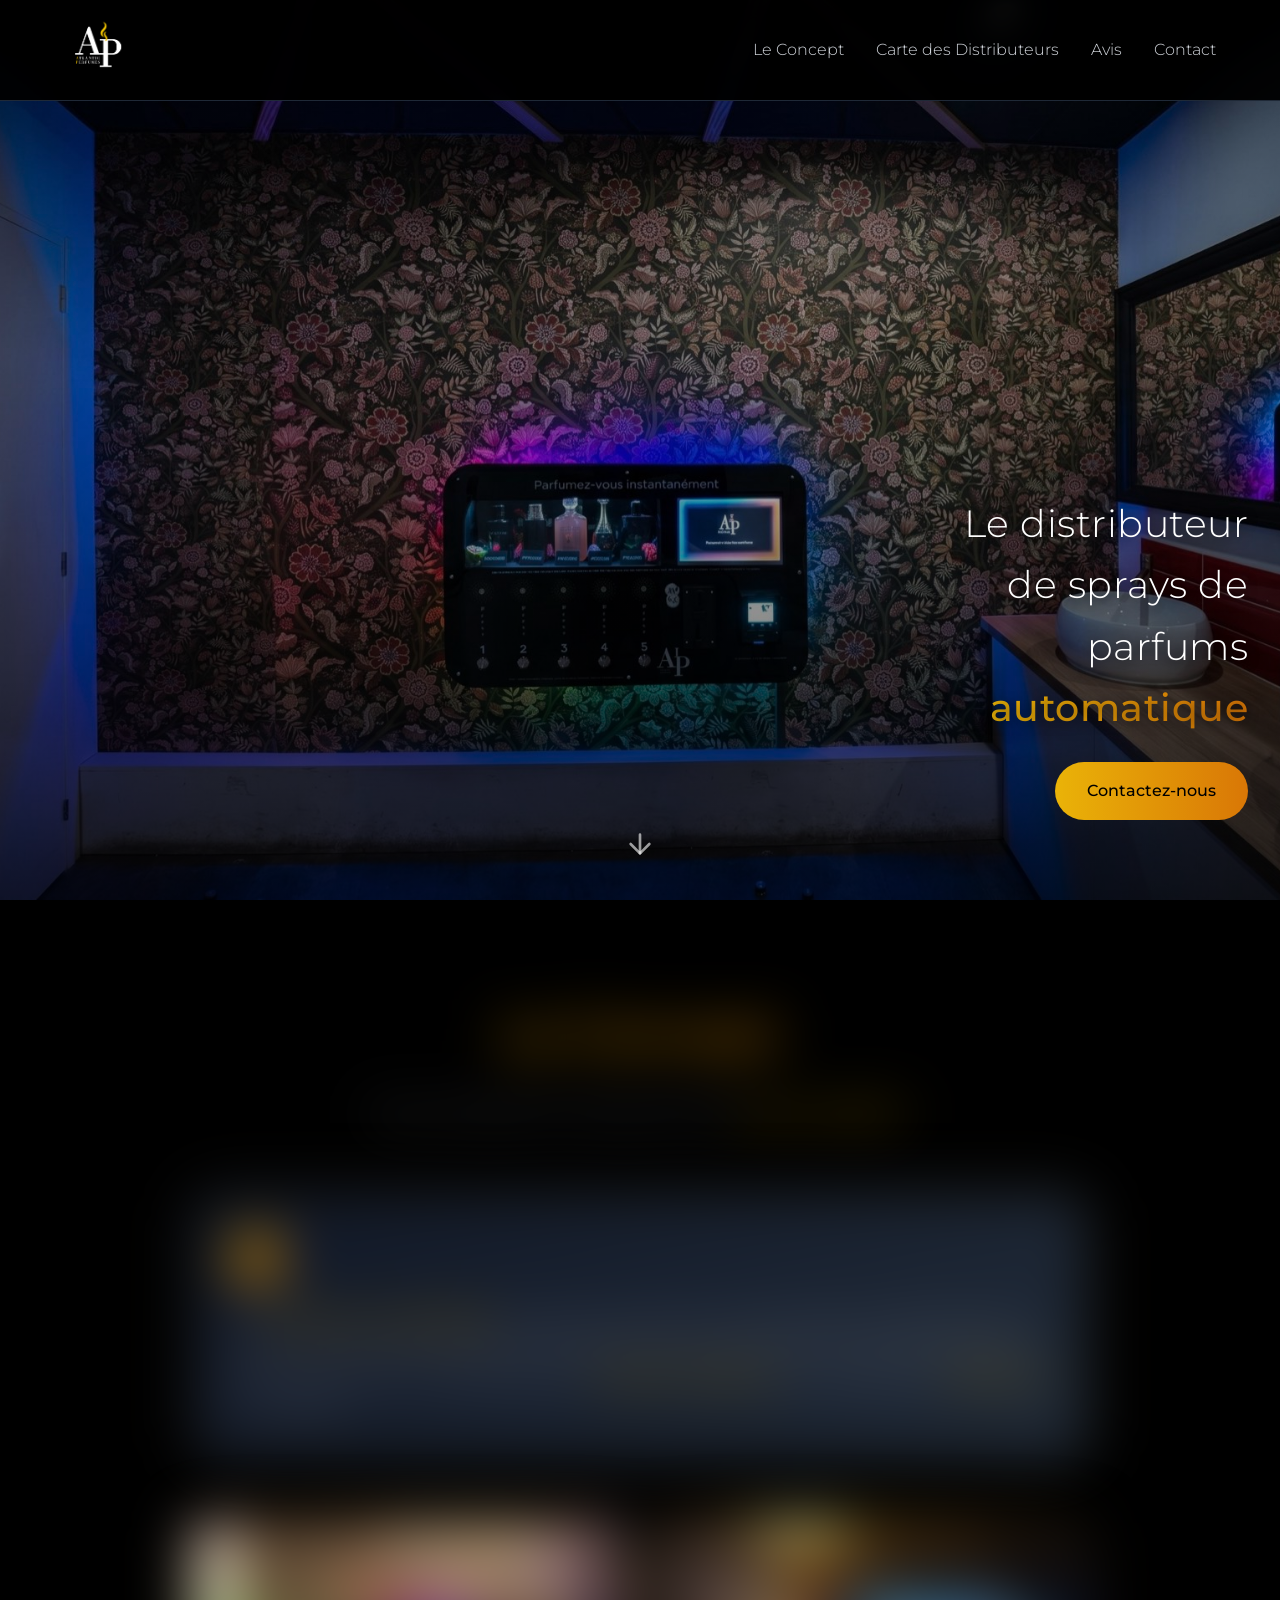
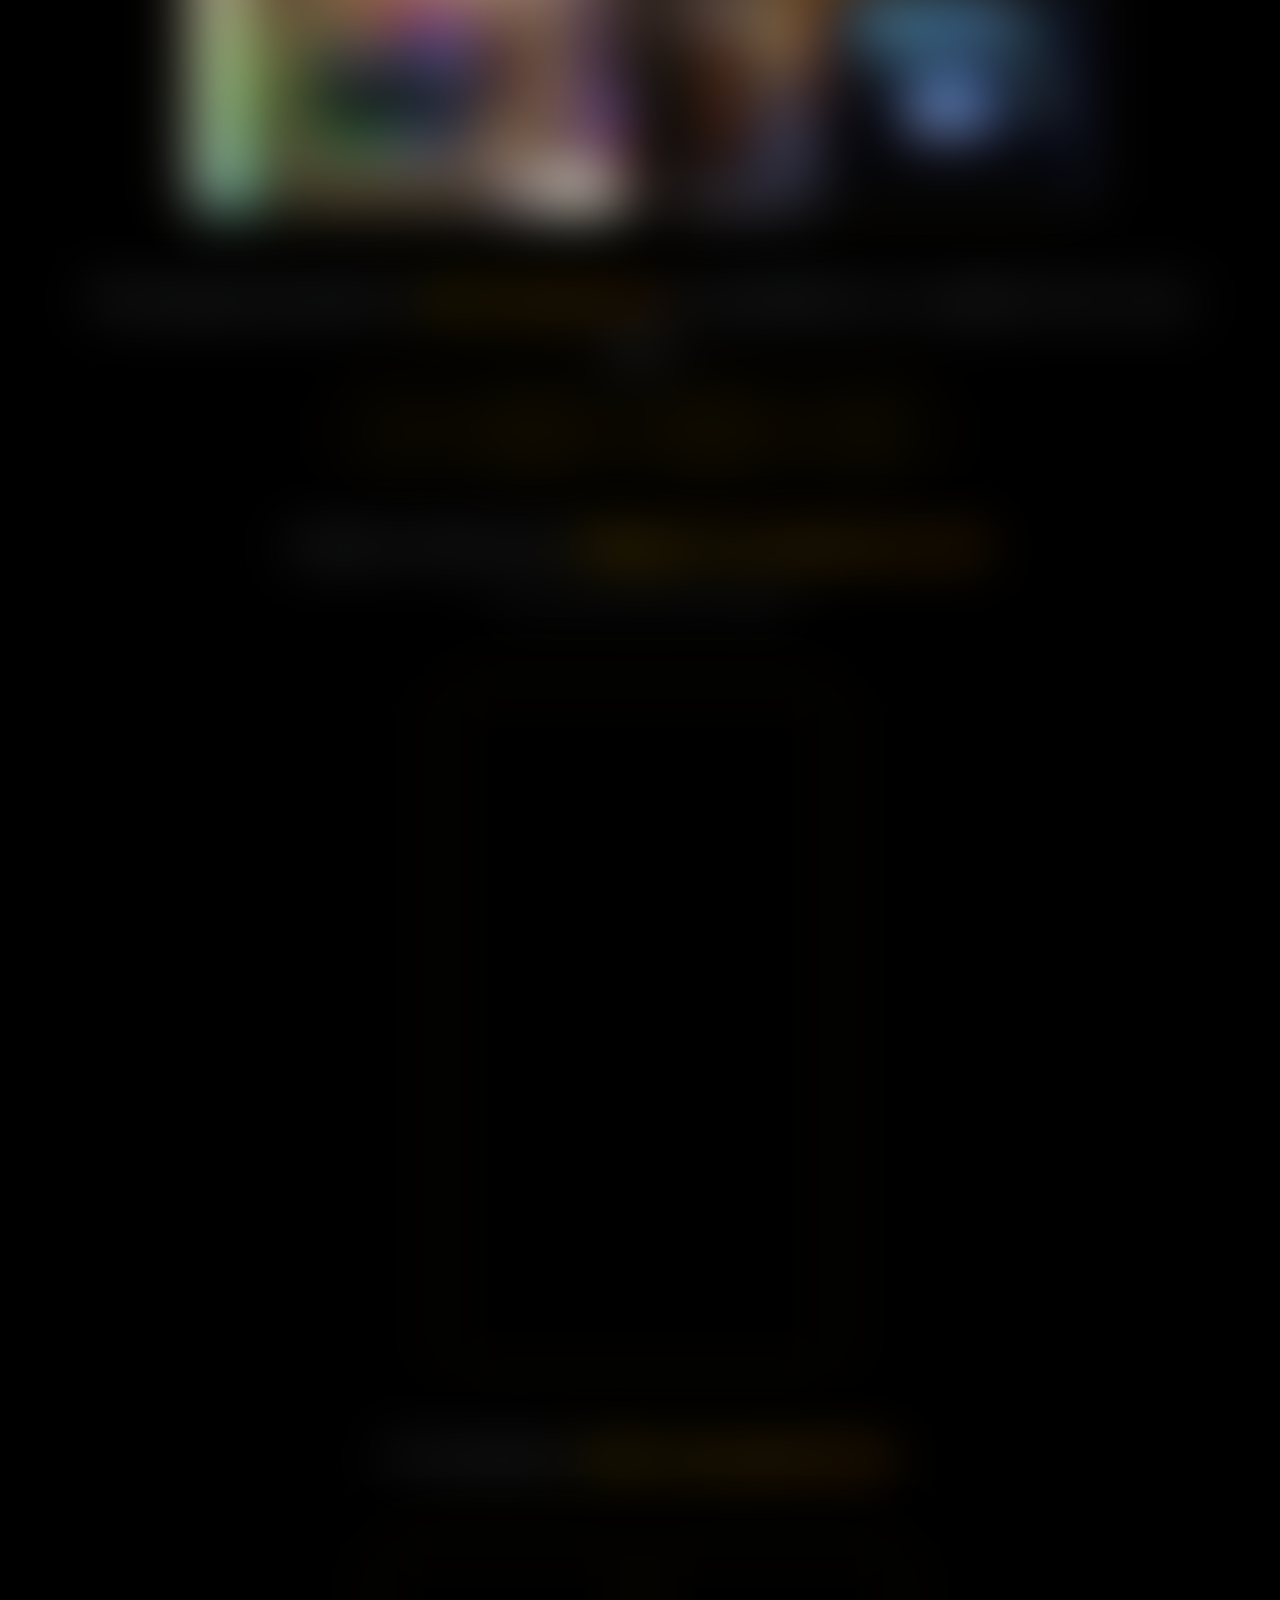
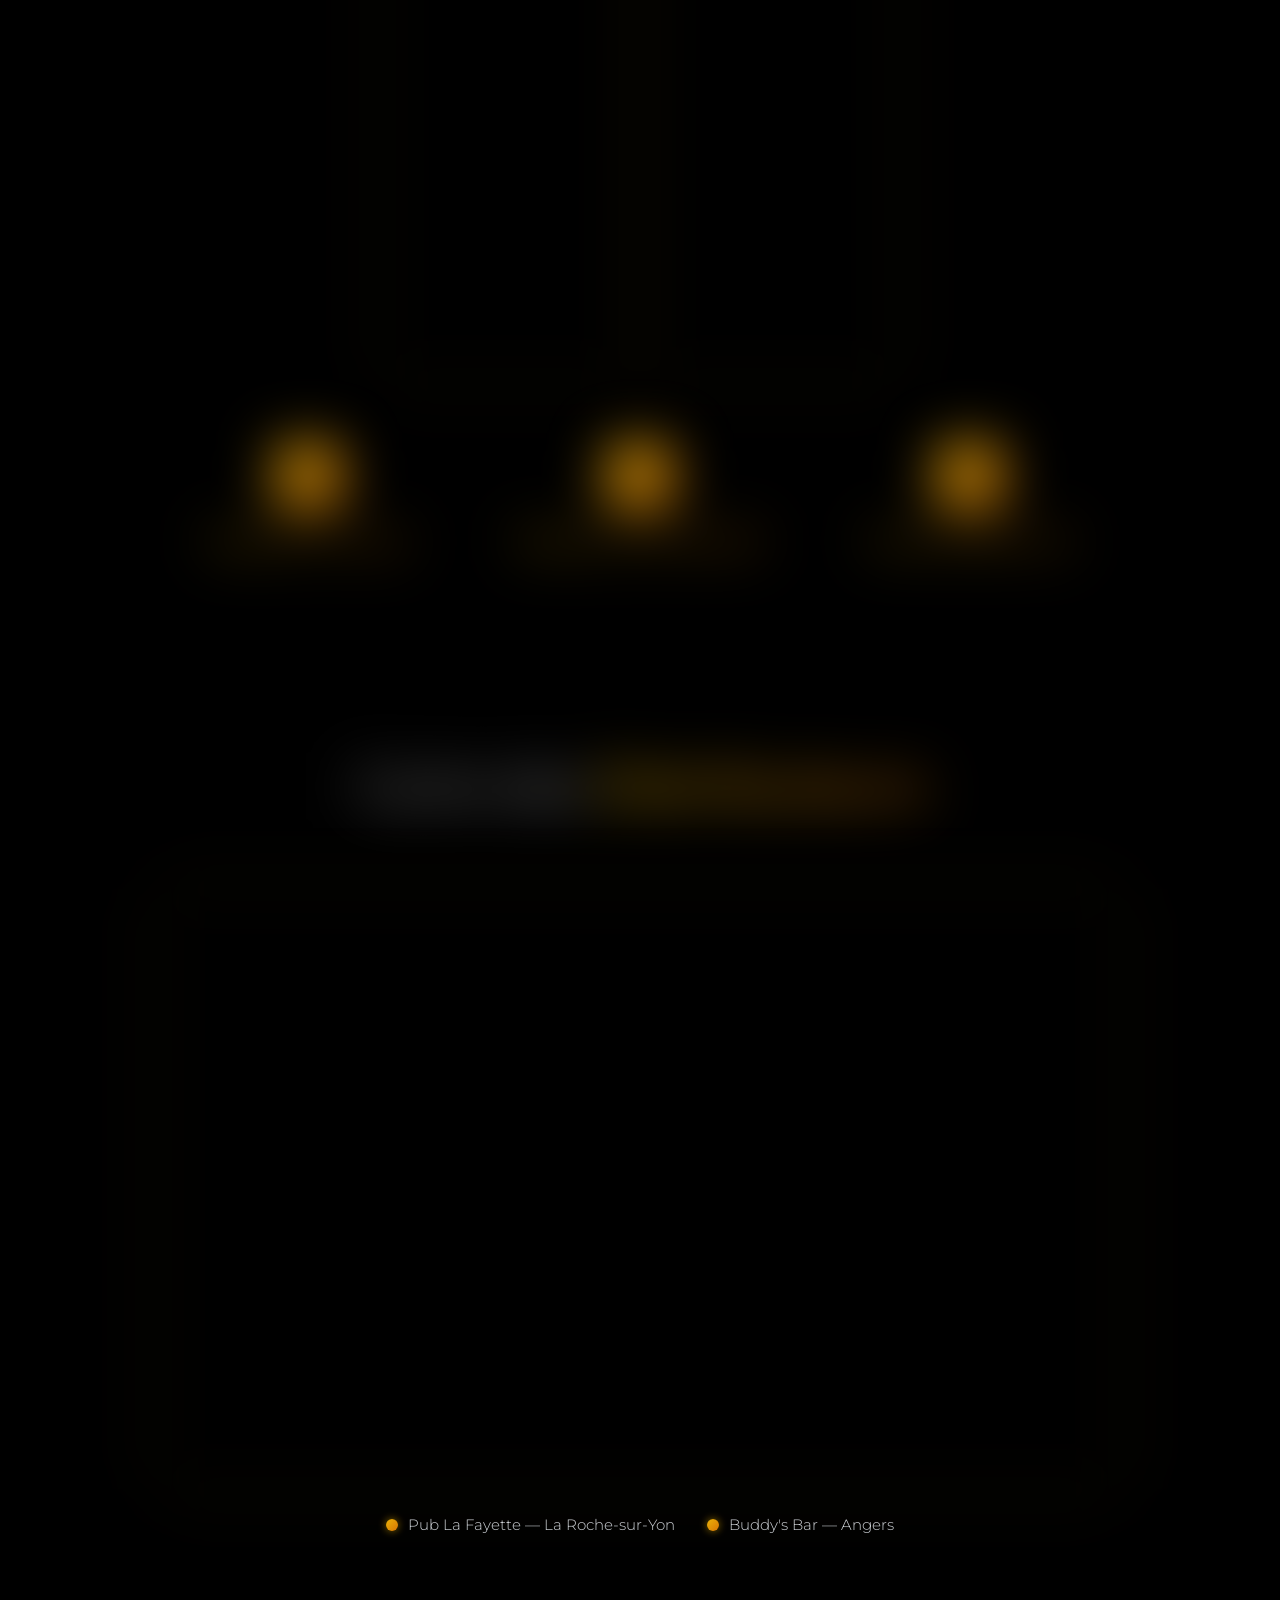
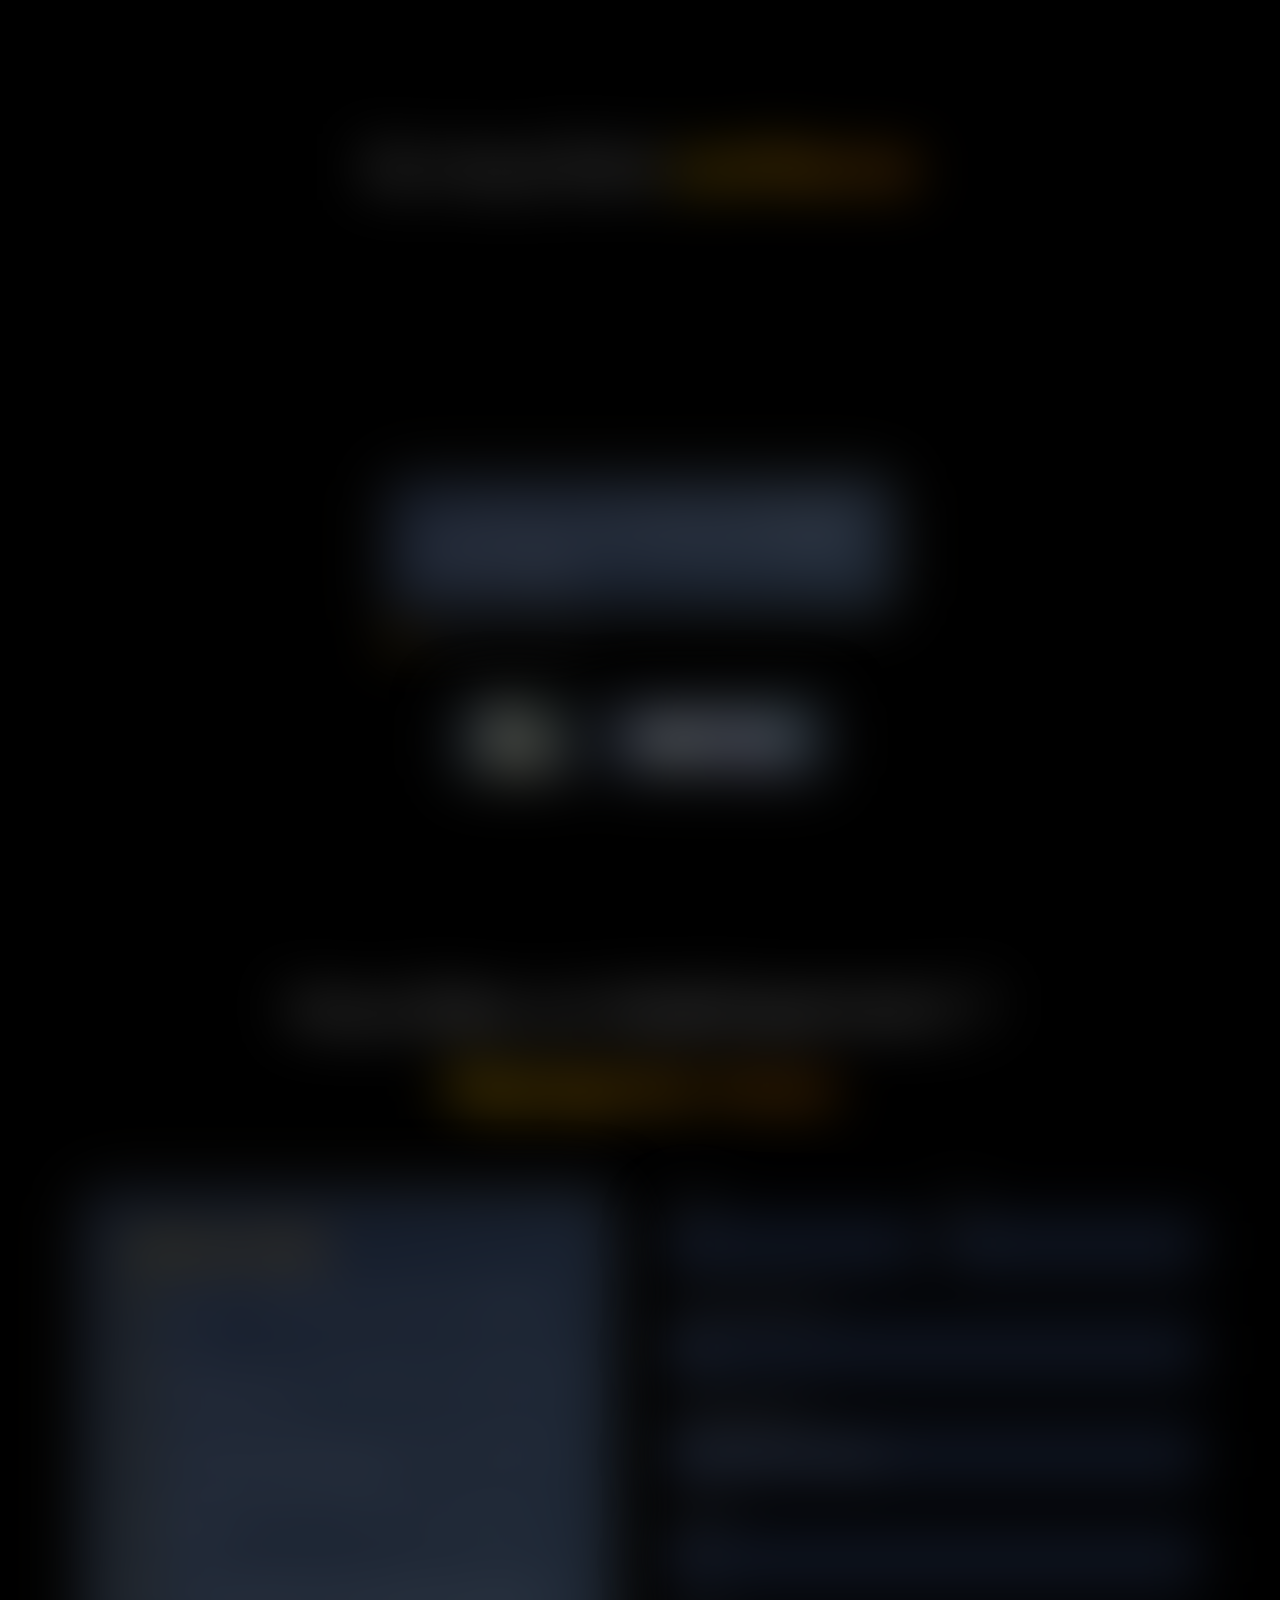
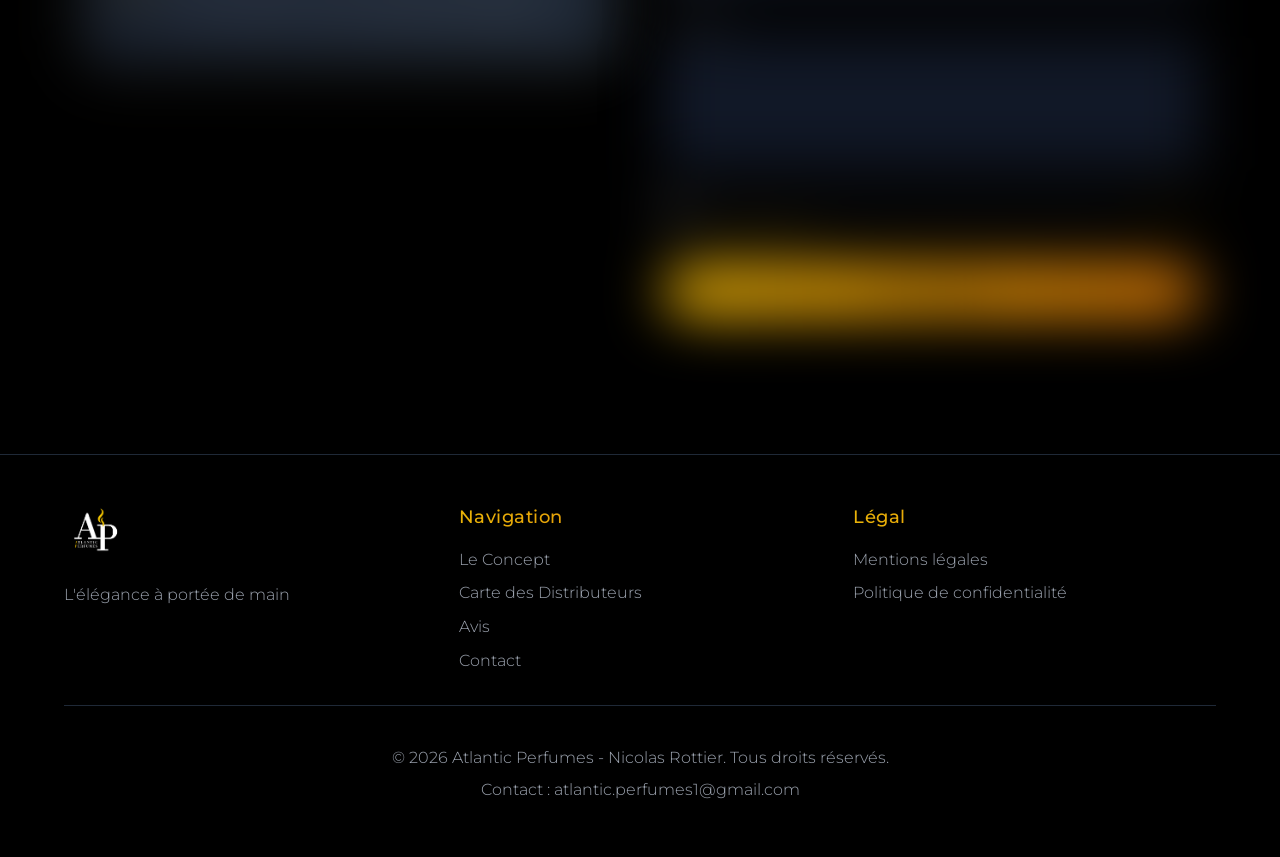
==== atlantic perfumes/index.html @ 33bc77ed "Add files via upload" ====
<!DOCTYPE html>
<html lang="fr">
<head>
    <meta charset="UTF-8">
    <meta name="viewport" content="width=device-width, initial-scale=1.0">
    <title>Atlantic Perfumes - Parfumez-vous au meilleur moment</title>
    <meta name="description" content="Des sprays de parfum haut de gamme, accessibles en un geste, là où vous allez. Distributeurs automatiques de parfums dans les bars, boîtes de nuit, salles de sport et casinos.">
    <link rel="canonical" href="https://atlantic-perfumes.com/">

    <meta property="og:type" content="website">
    <meta property="og:locale" content="fr_FR">
    <meta property="og:title" content="Atlantic Perfumes - Parfumez-vous au meilleur moment">
    <meta property="og:description" content="Des sprays de parfum haut de gamme, accessibles en un geste, là où vous allez. Distributeurs automatiques de parfums dans les bars, boîtes de nuit, salles de sport et casinos.">
    <meta property="og:image" content="https://atlantic-perfumes.com/images/hero-distributor.jpeg">
    <meta property="og:url" content="https://atlantic-perfumes.com/">
    <meta name="twitter:card" content="summary_large_image">
    <meta name="twitter:title" content="Atlantic Perfumes - Parfumez-vous au meilleur moment">
    <meta name="twitter:description" content="Des sprays de parfum haut de gamme, accessibles en un geste, là où vous allez.">
    <meta name="twitter:image" content="https://atlantic-perfumes.com/images/hero-distributor.jpeg">

    <link rel="icon" type="image/jpeg" href="images/favicon.jpg">
    <link rel="preconnect" href="https://fonts.googleapis.com">
    <link rel="preconnect" href="https://fonts.gstatic.com" crossorigin>
    <link href="https://fonts.googleapis.com/css2?family=Montserrat:wght@300;400;500;600;700&display=swap" rel="stylesheet">
    <link rel="stylesheet" href="style_modern.css">

    <script type="application/ld+json">
    {
        "@context": "https://schema.org",
        "@type": "Organization",
        "name": "Atlantic Perfumes",
        "url": "https://atlantic-perfumes.com/",
        "logo": "https://atlantic-perfumes.com/images/logo-blanc.png",
        "description": "Distributeurs automatiques de sprays de parfums haut de gamme installés dans les bars, boîtes de nuit, salles de sport et casinos.",
        "email": "atlantic.perfumes1@gmail.com",
        "areaServed": "FR"
    }
    </script>
</head>
<body>
    <header class="site-header">
        <nav class="container">
            <a href="#hero" class="logo">
                <img src="images/logo-blanc.png" alt="Atlantic Perfumes">
            </a>
            <button class="nav-toggle" aria-label="Ouvrir le menu" aria-expanded="false">
                <svg xmlns="http://www.w3.org/2000/svg" width="24" height="24" viewBox="0 0 24 24" fill="none" stroke="currentColor" stroke-width="2" stroke-linecap="round" stroke-linejoin="round"><line x1="4" x2="20" y1="12" y2="12"></line><line x1="4" x2="20" y1="6" y2="6"></line><line x1="4" x2="20" y1="18" y2="18"></line></svg>
            </button>
            <ul class="nav-links">
                <li><a href="#concept">Le Concept</a></li>
                <li><a href="#carte">Carte des Distributeurs</a></li>
                <li><a href="#avis">Avis</a></li>
                <li><a href="#contact">Contact</a></li>
            </ul>
        </nav>
    </header>

    <main>
        <section id="hero" class="hero" style="background-image: url('images/hero-distributor.jpeg');">
            <div class="hero-content">
                <h1 class="fade-in" data-exempt="true">Le distributeur de sprays de parfums <span class="gold">automatique</span></h1>
                <a href="#contact" class="btn-primary fade-in" data-exempt="true">Contactez-nous</a>
            </div>
            <div class="scroll-indicator">
                <svg xmlns="http://www.w3.org/2000/svg" width="32" height="32" viewBox="0 0 24 24" fill="none" stroke="currentColor" stroke-width="2" stroke-linecap="round" stroke-linejoin="round"><path d="M12 5v14"></path><path d="m19 12-7 7-7-7"></path></svg>
            </div>
        </section>

        <section id="concept" class="section-black">
            <div class="container">
                <div class="section-heading fade-in">
                    <h2 class="gold">Le Concept</h2>
                    <p class="lead">Avez-vous besoin d'un spray de votre <span class="accent">parfum préféré ?</span></p>
                </div>

                <div class="concept-card fade-in">
                    <div class="icon-badge">
                        <svg xmlns="http://www.w3.org/2000/svg" width="24" height="24" viewBox="0 0 24 24" fill="none" stroke="currentColor" stroke-width="2" stroke-linecap="round" stroke-linejoin="round"><path d="M9.937 15.5A2 2 0 0 0 8.5 14.063l-6.135-1.582a.5.5 0 0 1 0-.962L8.5 9.936A2 2 0 0 0 9.937 8.5l1.582-6.135a.5.5 0 0 1 .963 0L14.063 8.5A2 2 0 0 0 15.5 9.937l6.135 1.581a.5.5 0 0 1 0 .964L15.5 14.063a2 2 0 0 0-1.437 1.437l-1.582 6.135a.5.5 0 0 1-.963 0z"></path><path d="M20 3v4"></path><path d="M22 5h-4"></path><path d="M4 17v2"></path><path d="M5 18H3"></path></svg>
                    </div>
                    <p>Un <span class="accent">distributeur automatique</span> des sprays de parfums haut de gamme est installé au mur dans un lieu de vie (bar, boîte, salle de sport, etc.) pour que les clients puissent profiter de ce service exclusif, en choisissant parmi <span class="accent">5 parfums tendance</span>, pour se parfumer <span class="accent">facilement</span> en un geste.</p>
                </div>

                <div class="concept-gallery fade-in">
                    <img src="images/distrib-detail.jpg" alt="Détail du distributeur Atlantic Perfumes : flacons et boutons de sélection">
                    <img src="images/installation-pub.jpg" alt="Distributeur Atlantic Perfumes installé au Pub La Fayette">
                </div>

                <div class="section-heading fade-in">
                    <p class="lead-lg">Des sprays de parfum <span class="gold">haut de gamme</span>, accessibles en un geste, là où vous allez.</p>
                    <div class="pill-row">
                        <span class="pill fade-in">Bar</span>
                        <span class="pill fade-in">Boite de Nuit</span>
                        <span class="pill fade-in">Salle de Sport</span>
                        <span class="pill fade-in">Casino</span>
                    </div>
                </div>

                <div class="section-heading fade-in">
                    <p class="lead-lg">Atlantic Perfumes, <span class="gold">l'élégance à portée de main</span></p>
                    <p class="lead-sub">— pour vous, ou pour vos clients.</p>
                </div>

                <div class="video-wrap fade-in">
                    <div class="video-frame">
                        <iframe src="https://www.youtube.com/embed/6VEyY8XBHa8" title="Atlantic Perfumes - Présentation du concept" allow="accelerometer; autoplay; clipboard-write; encrypted-media; gyroscope; picture-in-picture" allowfullscreen loading="lazy"></iframe>
                    </div>
                </div>

                <div class="section-heading fade-in">
                    <p class="lead-lg">En situation, <span class="gold">chez nos partenaires</span></p>
                </div>

                <div class="video-gallery fade-in">
                    <div class="video-frame">
                        <video src="images/pub-installation.mp4" autoplay muted loop playsinline preload="metadata"></video>
                    </div>
                    <div class="video-frame">
                        <video src="images/buddys-installation.mp4" autoplay muted loop playsinline preload="metadata"></video>
                    </div>
                </div>

                <div class="features-grid">
                    <div class="feature fade-in">
                        <div class="icon-badge">
                            <svg xmlns="http://www.w3.org/2000/svg" width="32" height="32" viewBox="0 0 24 24" fill="none" stroke="currentColor" stroke-width="2" stroke-linecap="round" stroke-linejoin="round"><path d="M9.937 15.5A2 2 0 0 0 8.5 14.063l-6.135-1.582a.5.5 0 0 1 0-.962L8.5 9.936A2 2 0 0 0 9.937 8.5l1.582-6.135a.5.5 0 0 1 .963 0L14.063 8.5A2 2 0 0 0 15.5 9.937l6.135 1.581a.5.5 0 0 1 0 .964L15.5 14.063a2 2 0 0 0-1.437 1.437l-1.582 6.135a.5.5 0 0 1-.963 0z"></path><path d="M20 3v4"></path><path d="M22 5h-4"></path><path d="M4 17v2"></path><path d="M5 18H3"></path></svg>
                        </div>
                        <h3 class="gold">Expérience unique</h3>
                    </div>
                    <div class="feature fade-in">
                        <div class="icon-badge">
                            <svg xmlns="http://www.w3.org/2000/svg" width="32" height="32" viewBox="0 0 24 24" fill="none" stroke="currentColor" stroke-width="2" stroke-linecap="round" stroke-linejoin="round"><path d="M19 14c1.49-1.46 3-3.21 3-5.5A5.5 5.5 0 0 0 16.5 3c-1.76 0-3 .5-4.5 2-1.5-1.5-2.74-2-4.5-2A5.5 5.5 0 0 0 2 8.5c0 2.3 1.5 4.05 3 5.5l7 7Z"></path></svg>
                        </div>
                        <h3 class="gold">Expérience mémorable</h3>
                    </div>
                    <div class="feature fade-in">
                        <div class="icon-badge">
                            <svg xmlns="http://www.w3.org/2000/svg" width="32" height="32" viewBox="0 0 24 24" fill="none" stroke="currentColor" stroke-width="2" stroke-linecap="round" stroke-linejoin="round"><path d="M4 14a1 1 0 0 1-.78-1.63l9.9-10.2a.5.5 0 0 1 .86.46l-1.92 6.02A1 1 0 0 0 13 10h7a1 1 0 0 1 .78 1.63l-9.9 10.2a.5.5 0 0 1-.86-.46l1.92-6.02A1 1 0 0 0 11 14z"></path></svg>
                        </div>
                        <h3 class="gold">Confort &amp; Bien-être</h3>
                    </div>
                </div>
            </div>
        </section>

        <section id="carte" class="section-black">
            <div class="container">
                <div class="section-heading fade-in">
                    <h2>Carte des <span class="gold">Distributeurs</span></h2>
                </div>
                <div class="map-frame fade-in">
                    <iframe src="https://www.google.com/maps/d/embed?mid=1begUzvpewQbPIeW9_g5Fq57b0-Y4WcE&ehbc=2E312F&z=8&ll=47.07,-1.0" allowfullscreen loading="lazy" title="Carte des distributeurs Atlantic Perfumes"></iframe>
                </div>
                <div class="map-legend">
                    <span class="legend-item"><span class="legend-dot"></span> Pub La Fayette — La Roche-sur-Yon</span>
                    <span class="legend-item"><span class="legend-dot"></span> Buddy's Bar — Angers</span>
                </div>
            </div>
        </section>

        <section id="avis" class="section-black">
            <div class="container">
                <div class="section-heading fade-in">
                    <h2>Ils nous font <span class="gold">confiance</span></h2>
                </div>
                <div class="testimonial-wrap fade-in">
                    <div class="testimonial-bubble">
                        <p>Merci pour ton installation, ça rajoute une super touche décoration, et les gens trouvent ça vraiment pratique</p>
                    </div>
                    <div class="testimonial-author">
                        <span class="legend-dot"></span> Pub La Fayette — La Roche-sur-Yon
                    </div>
                </div>

                <div class="testimonial-wrap fade-in">
                    <div class="testimonial-bubble">
                        <p>Ton installation ne nous coûte rien, cela fait parler les gens, et ajoute une activité dans nos toilettes, les clients adorent</p>
                    </div>
                    <div class="testimonial-author">
                        <span class="legend-dot"></span> Buddy's Bar — Angers
                    </div>
                </div>

                <div class="partner-logos fade-in">
                    <div class="partner-logo-badge">
                        <img src="images/partner-pub-lafayette.jpg" alt="Pub La Fayette">
                    </div>
                    <div class="partner-logo-badge">
                        <img src="images/partner-buddys.png" alt="Buddy's Bar">
                    </div>
                </div>
            </div>
        </section>

        <section id="contact" class="section-black">
            <div class="container">
                <div class="section-heading fade-in">
                    <h2>Vous êtes un établissement ?<br><span class="gold">Rejoignez-nous</span></h2>
                </div>

                <div class="contact-grid">
                    <div class="offer-card fade-in">
                        <h3 class="gold">Détails de l'offre</h3>
                        <ul class="offer-list">
                            <li>
                                <svg xmlns="http://www.w3.org/2000/svg" width="24" height="24" viewBox="0 0 24 24" fill="none" stroke="currentColor" stroke-width="2" stroke-linecap="round" stroke-linejoin="round"><circle cx="12" cy="12" r="10"></circle><path d="m9 12 2 2 4-4"></path></svg>
                                <span>Livraison, et installation clé en main - 0 frais pour vous.</span>
                            </li>
                            <li>
                                <svg xmlns="http://www.w3.org/2000/svg" width="24" height="24" viewBox="0 0 24 24" fill="none" stroke="currentColor" stroke-width="2" stroke-linecap="round" stroke-linejoin="round"><circle cx="12" cy="12" r="10"></circle><path d="m9 12 2 2 4-4"></path></svg>
                                <span>Maintenance, et remplissage pris en charge - Rien à faire pour vous.</span>
                            </li>
                            <li>
                                <svg xmlns="http://www.w3.org/2000/svg" width="24" height="24" viewBox="0 0 24 24" fill="none" stroke="currentColor" stroke-width="2" stroke-linecap="round" stroke-linejoin="round"><circle cx="12" cy="12" r="10"></circle><path d="m9 12 2 2 4-4"></path></svg>
                                <span>Avantage comparatif pour vos clients exclusivité - augmentation de votre NPS.</span>
                            </li>
                            <li>
                                <svg xmlns="http://www.w3.org/2000/svg" width="24" height="24" viewBox="0 0 24 24" fill="none" stroke="currentColor" stroke-width="2" stroke-linecap="round" stroke-linejoin="round"><circle cx="12" cy="12" r="10"></circle><path d="m9 12 2 2 4-4"></path></svg>
                                <span>Visibilité garantie sur notre carte interactive, sur internet.</span>
                            </li>
                            <li>
                                <svg xmlns="http://www.w3.org/2000/svg" width="24" height="24" viewBox="0 0 24 24" fill="none" stroke="currentColor" stroke-width="2" stroke-linecap="round" stroke-linejoin="round"><circle cx="12" cy="12" r="10"></circle><path d="m9 12 2 2 4-4"></path></svg>
                                <span>La seule nécessité est une connexion internet, un mur disponible, et une alimentation électrique.</span>
                            </li>
                        </ul>
                    </div>

                    <form class="contact-form fade-in" id="contactForm" action="https://formsubmit.co/atlantic.perfumes1@gmail.com" method="POST">
                        <input type="hidden" name="_subject" value="Nouvelle demande - Atlantic Perfumes">
                        <input type="hidden" name="_template" value="table">
                        <input type="hidden" name="_captcha" value="true">
                        <input type="text" name="_honey" style="display:none" tabindex="-1" autocomplete="off">
                        <div class="form-row">
                            <div class="form-field">
                                <label for="prenom">Prénom :</label>
                                <div class="input-icon">
                                    <svg xmlns="http://www.w3.org/2000/svg" width="20" height="20" viewBox="0 0 24 24" fill="none" stroke="currentColor" stroke-width="2" stroke-linecap="round" stroke-linejoin="round"><path d="M19 21v-2a4 4 0 0 0-4-4H9a4 4 0 0 0-4 4v2"></path><circle cx="12" cy="7" r="4"></circle></svg>
                                    <input type="text" id="prenom" name="prenom" required>
                                </div>
                            </div>
                            <div class="form-field">
                                <label for="nom">Nom :</label>
                                <div class="input-icon">
                                    <svg xmlns="http://www.w3.org/2000/svg" width="20" height="20" viewBox="0 0 24 24" fill="none" stroke="currentColor" stroke-width="2" stroke-linecap="round" stroke-linejoin="round"><path d="M19 21v-2a4 4 0 0 0-4-4H9a4 4 0 0 0-4 4v2"></path><circle cx="12" cy="7" r="4"></circle></svg>
                                    <input type="text" id="nom" name="nom" required>
                                </div>
                            </div>
                        </div>
                        <div class="form-field">
                            <label for="etablissement">Nom de l'établissement :</label>
                            <div class="input-icon">
                                <svg xmlns="http://www.w3.org/2000/svg" width="20" height="20" viewBox="0 0 24 24" fill="none" stroke="currentColor" stroke-width="2" stroke-linecap="round" stroke-linejoin="round"><path d="M6 22V4a2 2 0 0 1 2-2h8a2 2 0 0 1 2 2v18Z"></path><path d="M6 12H4a2 2 0 0 0-2 2v6a2 2 0 0 0 2 2h2"></path><path d="M18 9h2a2 2 0 0 1 2 2v9a2 2 0 0 1-2 2h-2"></path><path d="M10 6h4"></path><path d="M10 10h4"></path><path d="M10 14h4"></path><path d="M10 18h4"></path></svg>
                                <input type="text" id="etablissement" name="etablissement" required>
                            </div>
                        </div>
                        <div class="form-field">
                            <label for="type">Type d'établissement :</label>
                            <div class="input-icon">
                                <svg xmlns="http://www.w3.org/2000/svg" width="20" height="20" viewBox="0 0 24 24" fill="none" stroke="currentColor" stroke-width="2" stroke-linecap="round" stroke-linejoin="round"><path d="M6 22V4a2 2 0 0 1 2-2h8a2 2 0 0 1 2 2v18Z"></path><path d="M6 12H4a2 2 0 0 0-2 2v6a2 2 0 0 0 2 2h2"></path><path d="M18 9h2a2 2 0 0 1 2 2v9a2 2 0 0 1-2 2h-2"></path><path d="M10 6h4"></path><path d="M10 10h4"></path><path d="M10 14h4"></path><path d="M10 18h4"></path></svg>
                                <select id="type" name="type" required>
                                    <option value="" disabled selected>Sélectionnez un type</option>
                                    <option value="Bar">Bar</option>
                                    <option value="Boite de Nuit">Boîte de Nuit</option>
                                    <option value="Salle de Sport">Salle de Sport</option>
                                    <option value="Casino">Casino</option>
                                    <option value="Autre">Autre</option>
                                </select>
                            </div>
                        </div>
                        <div class="form-field">
                            <label for="telephone">Téléphone :</label>
                            <div class="input-icon">
                                <svg xmlns="http://www.w3.org/2000/svg" width="20" height="20" viewBox="0 0 24 24" fill="none" stroke="currentColor" stroke-width="2" stroke-linecap="round" stroke-linejoin="round"><path d="M22 16.92v3a2 2 0 0 1-2.18 2 19.79 19.79 0 0 1-8.63-3.07 19.5 19.5 0 0 1-6-6 19.79 19.79 0 0 1-3.07-8.67A2 2 0 0 1 4.11 2h3a2 2 0 0 1 2 1.72 12.84 12.84 0 0 0 .7 2.81 2 2 0 0 1-.45 2.11L8.09 9.91a16 16 0 0 0 6 6l1.27-1.27a2 2 0 0 1 2.11-.45 12.84 12.84 0 0 0 2.81.7A2 2 0 0 1 22 16.92z"></path></svg>
                                <input type="tel" id="telephone" name="telephone" required>
                            </div>
                        </div>
                        <div class="form-field">
                            <label for="message">Message :</label>
                            <textarea id="message" name="message"></textarea>
                        </div>
                        <div class="form-privacy">
                            <input type="checkbox" id="privacy" required>
                            <label for="privacy">J'accepte que mes données soient traitées conformément à la <a href="confidentialite.html">Politique de confidentialité</a>.</label>
                        </div>
                        <button type="submit" class="btn-primary btn-block" id="contactSubmit">Être recontacté</button>
                        <p class="form-status" id="formStatus" role="status" aria-live="polite"></p>
                    </form>
                </div>
            </div>
        </section>
    </main>

    <footer>
        <div class="container">
            <div class="footer-grid">
                <div>
                    <img src="images/logo-blanc.png" alt="Atlantic Perfumes" class="footer-logo">
                    <p class="footer-tagline">L'élégance à portée de main</p>
                </div>
                <div>
                    <h3 class="gold">Navigation</h3>
                    <ul>
                        <li><a href="#concept">Le Concept</a></li>
                        <li><a href="#carte">Carte des Distributeurs</a></li>
                        <li><a href="#avis">Avis</a></li>
                        <li><a href="#contact">Contact</a></li>
                    </ul>
                </div>
                <div>
                    <h3 class="gold">Légal</h3>
                    <ul>
                        <li><a href="mentions-legales.html">Mentions légales</a></li>
                        <li><a href="confidentialite.html">Politique de confidentialité</a></li>
                    </ul>
                </div>
            </div>
            <div class="footer-bottom">
                <p>&copy; 2026 Atlantic Perfumes - Nicolas Rottier. Tous droits réservés.</p>
                <p>Contact : atlantic.perfumes1@gmail.com</p>
            </div>
        </div>
    </footer>

    <script src="script_modern.js"></script>
</body>
</html>
---- atlantic perfumes/style_modern.css ----
:root {
    --black: #000000;
    --card-dark: #111827;
    --card-darker: #1f2937;
    --border-dark: #374151;
    --gray-300: #d1d5db;
    --gray-400: #9ca3af;
    --gray-500: #6b7280;
    --gray-800: #1f2937;
    --gold: #eab308;
    --gold-dark: #ca8a04;
    --amber: #d97706;
    --white: #ffffff;
    --fly-x: 320px;
}

* {
    box-sizing: border-box;
}

html {
    scroll-behavior: smooth;
    scroll-padding-top: 90px;
    overflow-x: hidden;
}

@media (prefers-reduced-motion: reduce) {
    html {
        scroll-behavior: auto;
    }
}

body {
    font-family: 'Montserrat', sans-serif;
    margin: 0;
    line-height: 1.6;
    background: var(--black);
    color: var(--gray-300);
    font-weight: 300;
    overflow-x: hidden;
}

h1, h2, h3 {
    color: var(--white);
    letter-spacing: 0.5px;
    font-weight: 300;
    margin: 0;
}

a {
    text-decoration: none;
}

.gold {
    background: linear-gradient(90deg, var(--gold) 0%, var(--amber) 100%);
    -webkit-background-clip: text;
    background-clip: text;
    color: transparent;
    font-weight: 500;
}

.accent {
    color: var(--gold);
    font-weight: 500;
}

.container {
    max-width: 1200px;
    margin: auto;
    padding: 0 1.5rem;
}

/* Header */
.site-header {
    position: fixed;
    top: 0;
    left: 0;
    right: 0;
    z-index: 1000;
    background: rgba(0, 0, 0, 0.95);
    backdrop-filter: blur(10px);
    border-bottom: 1px solid var(--gray-800);
}

.site-header nav {
    display: flex;
    align-items: center;
    justify-content: space-between;
    padding: 1rem 1.5rem;
}

.logo img {
    height: 60px;
    width: auto;
    object-fit: contain;
}

.nav-toggle {
    display: none;
    background: none;
    border: none;
    color: var(--gold);
    cursor: pointer;
    padding: 0.25rem;
}

.nav-links {
    list-style: none;
    display: flex;
    gap: 2rem;
    margin: 0;
    padding: 0;
}

.nav-links a {
    color: var(--gray-300);
    font-weight: 300;
    transition: color 0.3s ease;
}

.nav-links a:hover {
    color: var(--gold);
}

/* Hero */
.hero {
    position: relative;
    height: 100vh;
    background-size: cover;
    background-position: center;
    display: flex;
    align-items: flex-end;
    justify-content: flex-end;
}

.hero::before {
    content: '';
    position: absolute;
    inset: 0;
    background: linear-gradient(to bottom, rgba(0,0,0,0.4), rgba(0,0,0,0.2) 40%, rgba(0,0,0,0.7));
}

.hero-content {
    position: relative;
    z-index: 2;
    max-width: 24rem;
    text-align: right;
    padding: 0 2rem 5rem;
}

.hero h1 {
    font-size: clamp(1.5rem, 3vw, 2.5rem);
    color: var(--white);
    margin-bottom: 1.5rem;
    text-shadow: 0 2px 12px rgba(0,0,0,0.5);
}

.scroll-indicator {
    position: absolute;
    bottom: 2rem;
    left: 50%;
    transform: translateX(-50%);
    z-index: 2;
    color: rgba(255, 255, 255, 0.6);
    animation: bounce 2s infinite;
}

@keyframes bounce {
    0%, 100% { transform: translate(-50%, 0); }
    50% { transform: translate(-50%, 10px); }
}

/* Buttons */
.btn-primary {
    background: linear-gradient(90deg, var(--gold) 0%, var(--amber) 100%);
    color: var(--black);
    padding: 1rem 2rem;
    border: none;
    border-radius: 999px;
    font-weight: 500;
    font-size: 1rem;
    cursor: pointer;
    display: inline-block;
    transition: transform 0.3s ease, box-shadow 0.3s ease;
}

.btn-primary:hover {
    transform: translateY(-2px) scale(1.03);
    box-shadow: 0 0 25px rgba(234, 179, 8, 0.5);
}

.btn-block {
    width: 100%;
    text-align: center;
}

/* Sections */
.section-black {
    background: var(--black);
    padding: 6rem 0;
}

.section-heading {
    text-align: center;
    margin-bottom: 4rem;
}

.section-heading h2 {
    font-size: clamp(2rem, 4vw, 3rem);
    margin-bottom: 1.5rem;
}

.lead {
    font-size: 1.25rem;
    color: var(--gray-300);
    max-width: 45rem;
    margin: 0 auto;
}

.lead-lg {
    font-size: clamp(1.4rem, 2.5vw, 1.9rem);
    color: var(--gray-300);
    margin-bottom: 1rem;
}

.lead-sub {
    font-size: 1.25rem;
    color: var(--gray-400);
}

/* Concept card */
.concept-card {
    max-width: 56rem;
    margin: 0 auto 4rem;
    background: linear-gradient(135deg, var(--card-dark), var(--card-darker));
    border: 1px solid rgba(202, 138, 4, 0.3);
    border-radius: 1.5rem;
    padding: 2.5rem;
    box-shadow: 0 0 40px rgba(234, 179, 8, 0.08);
    display: flex;
    flex-direction: column;
    gap: 1.5rem;
}

.concept-card p {
    font-size: 1.1rem;
    margin: 0;
}

.icon-badge {
    width: 3rem;
    height: 3rem;
    background: linear-gradient(135deg, var(--gold), var(--amber));
    border-radius: 999px;
    display: flex;
    align-items: center;
    justify-content: center;
    color: var(--black);
    flex-shrink: 0;
}

.pill-row {
    display: flex;
    flex-wrap: wrap;
    justify-content: center;
    gap: 1rem;
    margin-top: 2rem;
}

.pill {
    padding: 0.75rem 1.5rem;
    background: var(--black);
    border: 2px solid var(--gold-dark);
    color: var(--gold);
    border-radius: 999px;
    font-weight: 500;
    transition: all 0.3s ease;
    cursor: default;
}

.pill:hover {
    background: linear-gradient(90deg, var(--gold), var(--amber));
    color: var(--black);
}

/* Concept gallery */
.concept-gallery {
    max-width: 56rem;
    margin: 0 auto 4rem;
    display: grid;
    grid-template-columns: 1fr 1fr;
    gap: 1.5rem;
}

.concept-gallery img {
    width: 100%;
    height: 18rem;
    object-fit: cover;
    border-radius: 1rem;
    border: 1px solid rgba(202, 138, 4, 0.3);
    box-shadow: 0 0 40px rgba(234, 179, 8, 0.08);
}

/* Video */
.video-wrap {
    max-width: 24rem;
    margin: 0 auto 4rem;
}

.video-frame {
    aspect-ratio: 9 / 16;
    background: var(--black);
    border: 1px solid rgba(202, 138, 4, 0.3);
    border-radius: 1rem;
    box-shadow: 0 0 40px rgba(234, 179, 8, 0.08);
    overflow: hidden;
}

.video-frame iframe,
.video-frame video {
    width: 100%;
    height: 100%;
    border: none;
    object-fit: cover;
}

.video-gallery {
    max-width: 32rem;
    margin: 0 auto 4rem;
    display: grid;
    grid-template-columns: 1fr 1fr;
    gap: 1.5rem;
}

/* Features grid */
.features-grid {
    display: grid;
    grid-template-columns: repeat(3, 1fr);
    gap: 2rem;
    max-width: 60rem;
    margin: 0 auto;
    text-align: center;
}

.feature .icon-badge {
    width: 4rem;
    height: 4rem;
    border-radius: 1rem;
    margin: 0 auto 1rem;
}

.feature h3 {
    font-size: 1.25rem;
}

/* Map */
.map-frame {
    max-width: 60rem;
    margin: 0 auto;
    aspect-ratio: 16 / 10;
    border: 1px solid rgba(202, 138, 4, 0.3);
    border-radius: 1.5rem;
    box-shadow: 0 0 40px rgba(234, 179, 8, 0.08);
    overflow: hidden;
}

.map-frame iframe {
    width: 100%;
    height: 100%;
    border: none;
}

.map-legend {
    display: flex;
    flex-wrap: wrap;
    justify-content: center;
    gap: 2rem;
    margin: 1.5rem auto 0;
    max-width: 60rem;
}

.legend-item {
    display: flex;
    align-items: center;
    gap: 0.6rem;
    color: var(--gray-300);
    font-size: 0.95rem;
}

.legend-dot {
    width: 0.75rem;
    height: 0.75rem;
    border-radius: 50%;
    background: linear-gradient(135deg, var(--gold), var(--amber));
    box-shadow: 0 0 8px rgba(234, 179, 8, 0.6);
    flex-shrink: 0;
}


/* Testimonial */
.testimonial-wrap {
    max-width: 32rem;
    margin: 0 auto;
    display: flex;
    flex-direction: column;
    align-items: flex-start;
}

.testimonial-wrap + .testimonial-wrap {
    margin-top: 2rem;
}

.testimonial-bubble {
    position: relative;
    background: linear-gradient(135deg, var(--card-dark), var(--card-darker));
    border: 1px solid rgba(202, 138, 4, 0.3);
    border-radius: 1.25rem 1.25rem 1.25rem 0.25rem;
    padding: 1.5rem 1.75rem;
    box-shadow: 0 0 40px rgba(234, 179, 8, 0.08);
}

.testimonial-bubble p {
    margin: 0;
    font-size: 1.1rem;
    color: var(--white);
}

.testimonial-author {
    margin-top: 1rem;
    margin-left: 0.5rem;
    display: flex;
    align-items: center;
    gap: 0.6rem;
    color: var(--gray-400);
    font-size: 0.95rem;
}

.partner-logos {
    margin-top: 3rem;
    display: flex;
    flex-wrap: wrap;
    justify-content: center;
    align-items: center;
    gap: 1.5rem;
}

.partner-logo-badge {
    height: 5rem;
    padding: 0.75rem 1.5rem;
    display: flex;
    align-items: center;
    justify-content: center;
    background: linear-gradient(135deg, var(--card-dark), var(--card-darker));
    border: 1px solid rgba(202, 138, 4, 0.3);
    border-radius: 1rem;
    box-shadow: 0 0 30px rgba(234, 179, 8, 0.08);
    transition: transform 0.3s ease;
}

.partner-logo-badge:hover {
    transform: translateY(-2px);
}

.partner-logo-badge img {
    max-height: 100%;
    max-width: 11rem;
    width: auto;
    object-fit: contain;
}

/* Contact */
.contact-grid {
    display: grid;
    grid-template-columns: 1fr 1fr;
    gap: 3rem;
    align-items: start;
    max-width: 70rem;
    margin: 0 auto;
}

.offer-card {
    background: linear-gradient(135deg, var(--card-dark), var(--card-darker));
    border: 1px solid rgba(202, 138, 4, 0.3);
    border-radius: 1.5rem;
    padding: 2.5rem;
    box-shadow: 0 0 40px rgba(234, 179, 8, 0.08);
}

.offer-card h3 {
    font-size: 1.5rem;
    margin-bottom: 1.5rem;
}

.offer-list {
    list-style: none;
    margin: 0;
    padding: 0;
    display: flex;
    flex-direction: column;
    gap: 1rem;
}

.offer-list li {
    display: flex;
    align-items: flex-start;
    gap: 0.75rem;
}

.offer-list svg {
    color: var(--gold);
    flex-shrink: 0;
    margin-top: 0.2rem;
}

.offer-list span {
    font-size: 1.05rem;
}

.contact-form {
    display: flex;
    flex-direction: column;
    gap: 1.5rem;
}

.form-row {
    display: grid;
    grid-template-columns: 1fr 1fr;
    gap: 1.5rem;
}

.form-field label {
    display: block;
    font-size: 0.9rem;
    color: var(--gray-300);
    margin-bottom: 0.5rem;
}

.input-icon {
    position: relative;
}

.input-icon svg {
    position: absolute;
    left: 0.9rem;
    top: 50%;
    transform: translateY(-50%);
    color: var(--gray-500);
}

.input-icon input,
.input-icon select,
textarea {
    width: 100%;
    padding: 0.9rem 1rem 0.9rem 2.75rem;
    background: var(--card-dark);
    border: 1px solid var(--border-dark);
    border-radius: 0.5rem;
    color: var(--white);
    font-family: 'Montserrat', sans-serif;
    font-weight: 300;
    font-size: 1rem;
}

.input-icon select {
    appearance: none;
    cursor: pointer;
}

.input-icon select option {
    background: var(--card-dark);
    color: var(--white);
}

textarea {
    padding-left: 1rem;
    min-height: 8rem;
    resize: vertical;
}

.input-icon input:focus,
.input-icon select:focus,
textarea:focus {
    outline: none;
    border-color: var(--gold);
}

.form-privacy {
    display: flex;
    align-items: flex-start;
    gap: 0.75rem;
}

.form-privacy input {
    margin-top: 0.2rem;
    width: 1.1rem;
    height: 1.1rem;
    accent-color: var(--gold-dark);
}

.form-privacy label {
    font-size: 0.85rem;
    color: var(--gray-400);
}

.form-privacy a {
    color: var(--gold);
}

.form-privacy a:hover {
    text-decoration: underline;
}

.form-status {
    margin: 0;
    font-size: 0.9rem;
    min-height: 1.2em;
    text-align: center;
}

.form-status.success {
    color: var(--gold);
}

.form-status.error {
    color: #f87171;
}

.btn-primary:disabled {
    opacity: 0.7;
    cursor: not-allowed;
}

/* Legal pages */
.legal-section {
    padding-top: 9rem;
}

.legal-content {
    max-width: 45rem;
    margin: 0 auto;
    display: flex;
    flex-direction: column;
    gap: 0.75rem;
}

.legal-content h3 {
    font-size: 1.15rem;
    margin-top: 1.5rem;
}

.legal-content h3:first-child {
    margin-top: 0;
}

.legal-content p {
    margin: 0;
}

.legal-content a {
    color: var(--gold);
}

.legal-content a:hover {
    text-decoration: underline;
}

/* Footer */
footer {
    background: var(--black);
    border-top: 1px solid var(--gray-800);
    padding: 3rem 0;
}

.footer-grid {
    display: grid;
    grid-template-columns: repeat(3, 1fr);
    gap: 2rem;
    margin-bottom: 2rem;
}

.footer-logo {
    height: 3.5rem;
    width: auto;
    object-fit: contain;
    margin-bottom: 1rem;
}

.footer-tagline {
    color: var(--gray-400);
    margin: 0;
}

footer h3 {
    font-size: 1.1rem;
    font-weight: 400;
    margin-bottom: 1rem;
}

footer ul {
    list-style: none;
    margin: 0;
    padding: 0;
    display: flex;
    flex-direction: column;
    gap: 0.5rem;
}

footer ul a {
    color: var(--gray-400);
    transition: color 0.3s ease;
}

footer ul a:hover {
    color: var(--gold);
}

.footer-bottom {
    border-top: 1px solid var(--gray-800);
    padding-top: 2rem;
    text-align: center;
    color: var(--gray-400);
}

.footer-bottom p {
    margin: 0.4rem 0;
}

/* Scroll fade-in animation */
.fade-in {
    opacity: 0;
    transform: translateX(var(--fly-x)) scale(0.68);
    filter: blur(28px);
    transition: opacity 1.7s cubic-bezier(0.16, 1, 0.3, 1),
                transform 1.7s cubic-bezier(0.16, 1, 0.3, 1),
                filter 1.7s cubic-bezier(0.16, 1, 0.3, 1);
    will-change: transform, opacity, filter;
}

.fade-in.visible {
    opacity: 1;
    transform: translateX(0) scale(1);
    filter: blur(0);
}

/* Staggered cascade for grouped elements */
.pill-row .pill,
.features-grid .feature {
    transition-delay: calc(var(--stagger-index, 0) * 0.22s);
}

.pill-row .pill:nth-child(1),
.features-grid .feature:nth-child(1) { --stagger-index: 0; }

.pill-row .pill:nth-child(2),
.features-grid .feature:nth-child(2) { --stagger-index: 1; }

.pill-row .pill:nth-child(3),
.features-grid .feature:nth-child(3) { --stagger-index: 2; }

.pill-row .pill:nth-child(4) { --stagger-index: 3; }

@media (prefers-reduced-motion: reduce) {
    .fade-in {
        transform: none;
        filter: none;
        transition: opacity 0.4s ease;
        transition-delay: 0s !important;
    }
}

/* Responsive */
@media (max-width: 900px) {
    .contact-grid {
        grid-template-columns: 1fr;
    }

    .features-grid {
        grid-template-columns: 1fr;
    }

    .concept-gallery {
        grid-template-columns: 1fr;
    }

    .footer-grid {
        grid-template-columns: 1fr;
        text-align: center;
    }
}

@media (max-width: 768px) {
    .nav-toggle {
        display: block;
    }

    .nav-links {
        position: absolute;
        top: 100%;
        left: 0;
        right: 0;
        flex-direction: column;
        background: rgba(0, 0, 0, 0.98);
        padding: 1.5rem;
        gap: 1.25rem;
        border-bottom: 1px solid var(--gray-800);
        display: none;
    }

    .nav-links.open {
        display: flex;
    }

    .form-row {
        grid-template-columns: 1fr;
    }

    .hero-content {
        max-width: 100%;
        text-align: right;
    }

    .map-frame {
        aspect-ratio: 3 / 4;
    }
}

@media (max-width: 480px) {
    .concept-gallery img {
        height: 14rem;
    }

    .video-gallery {
        grid-template-columns: 1fr;
        max-width: 14rem;
    }

    .testimonial-bubble {
        padding: 1.25rem 1.5rem;
    }

    .partner-logos {
        gap: 1rem;
    }

    .partner-logo-badge {
        height: 3.75rem;
        padding: 0.5rem 1rem;
    }

    .partner-logo-badge img {
        max-width: 8rem;
    }
}
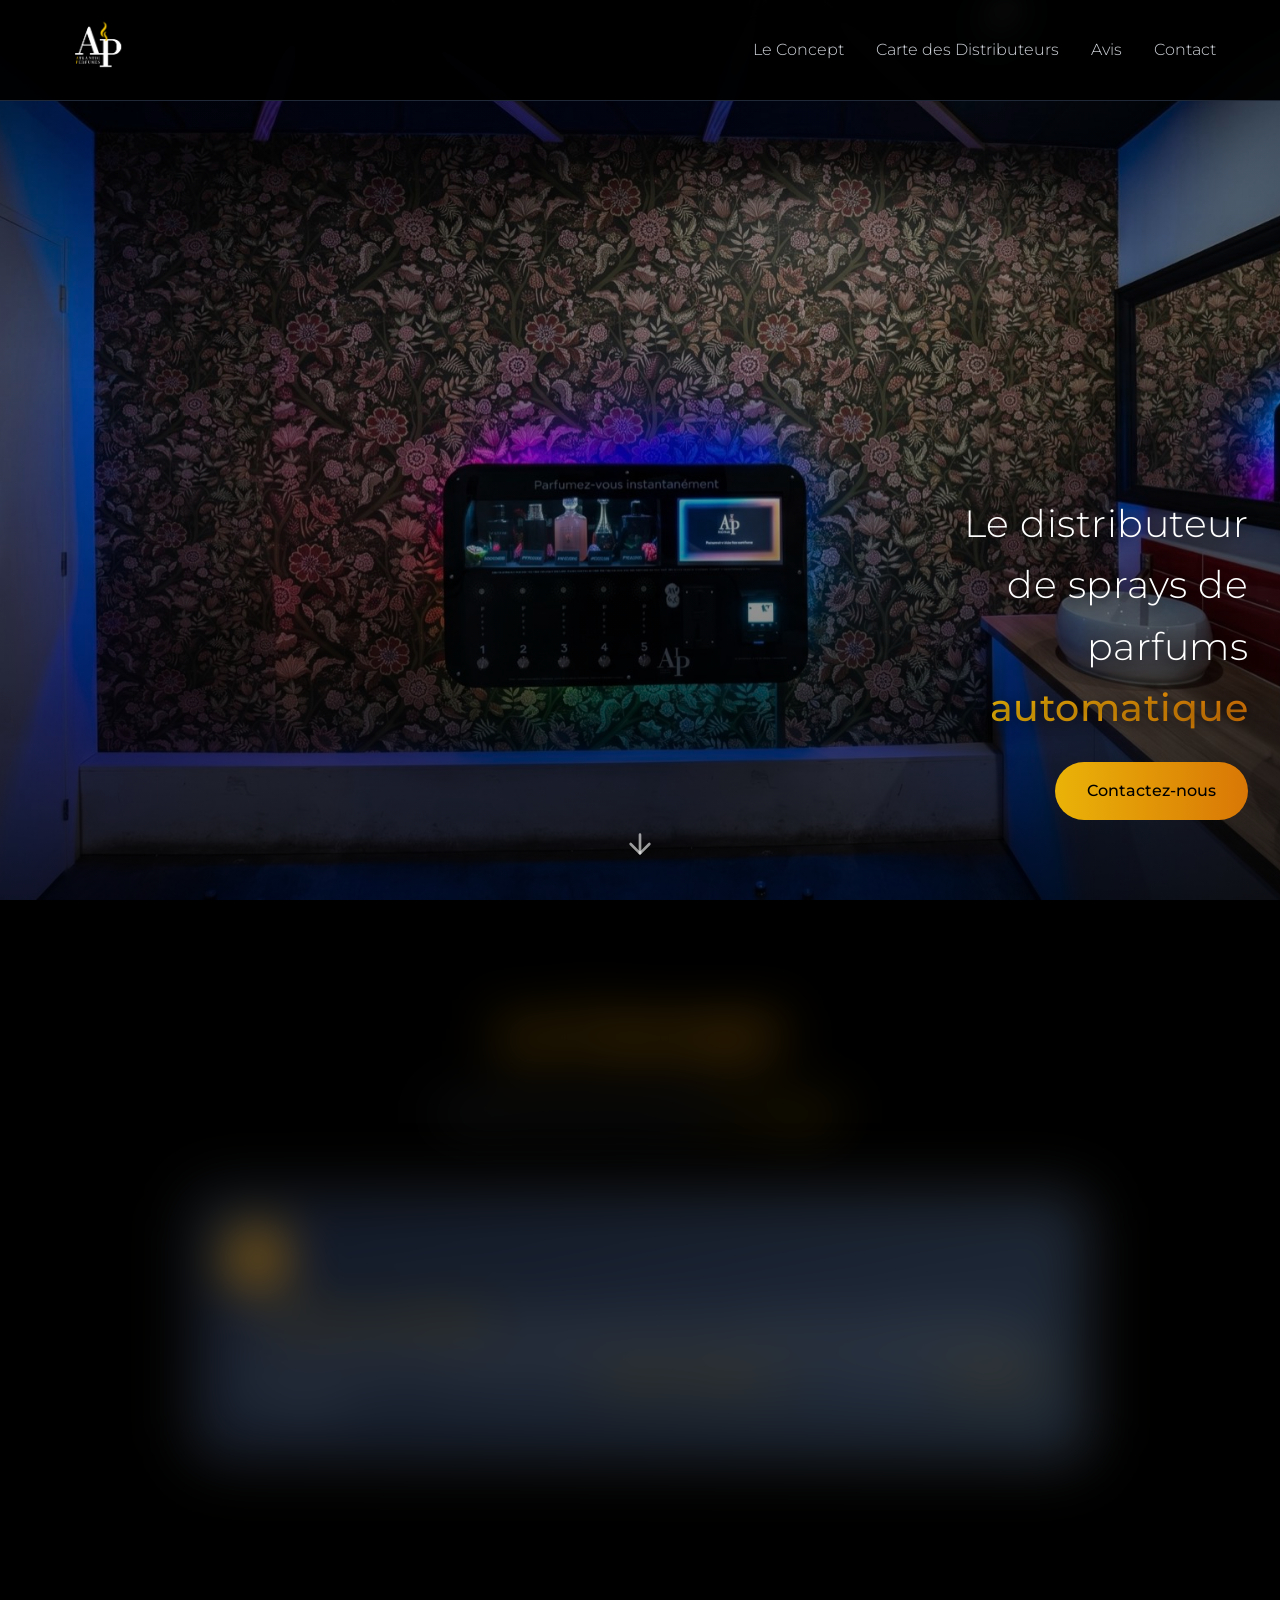
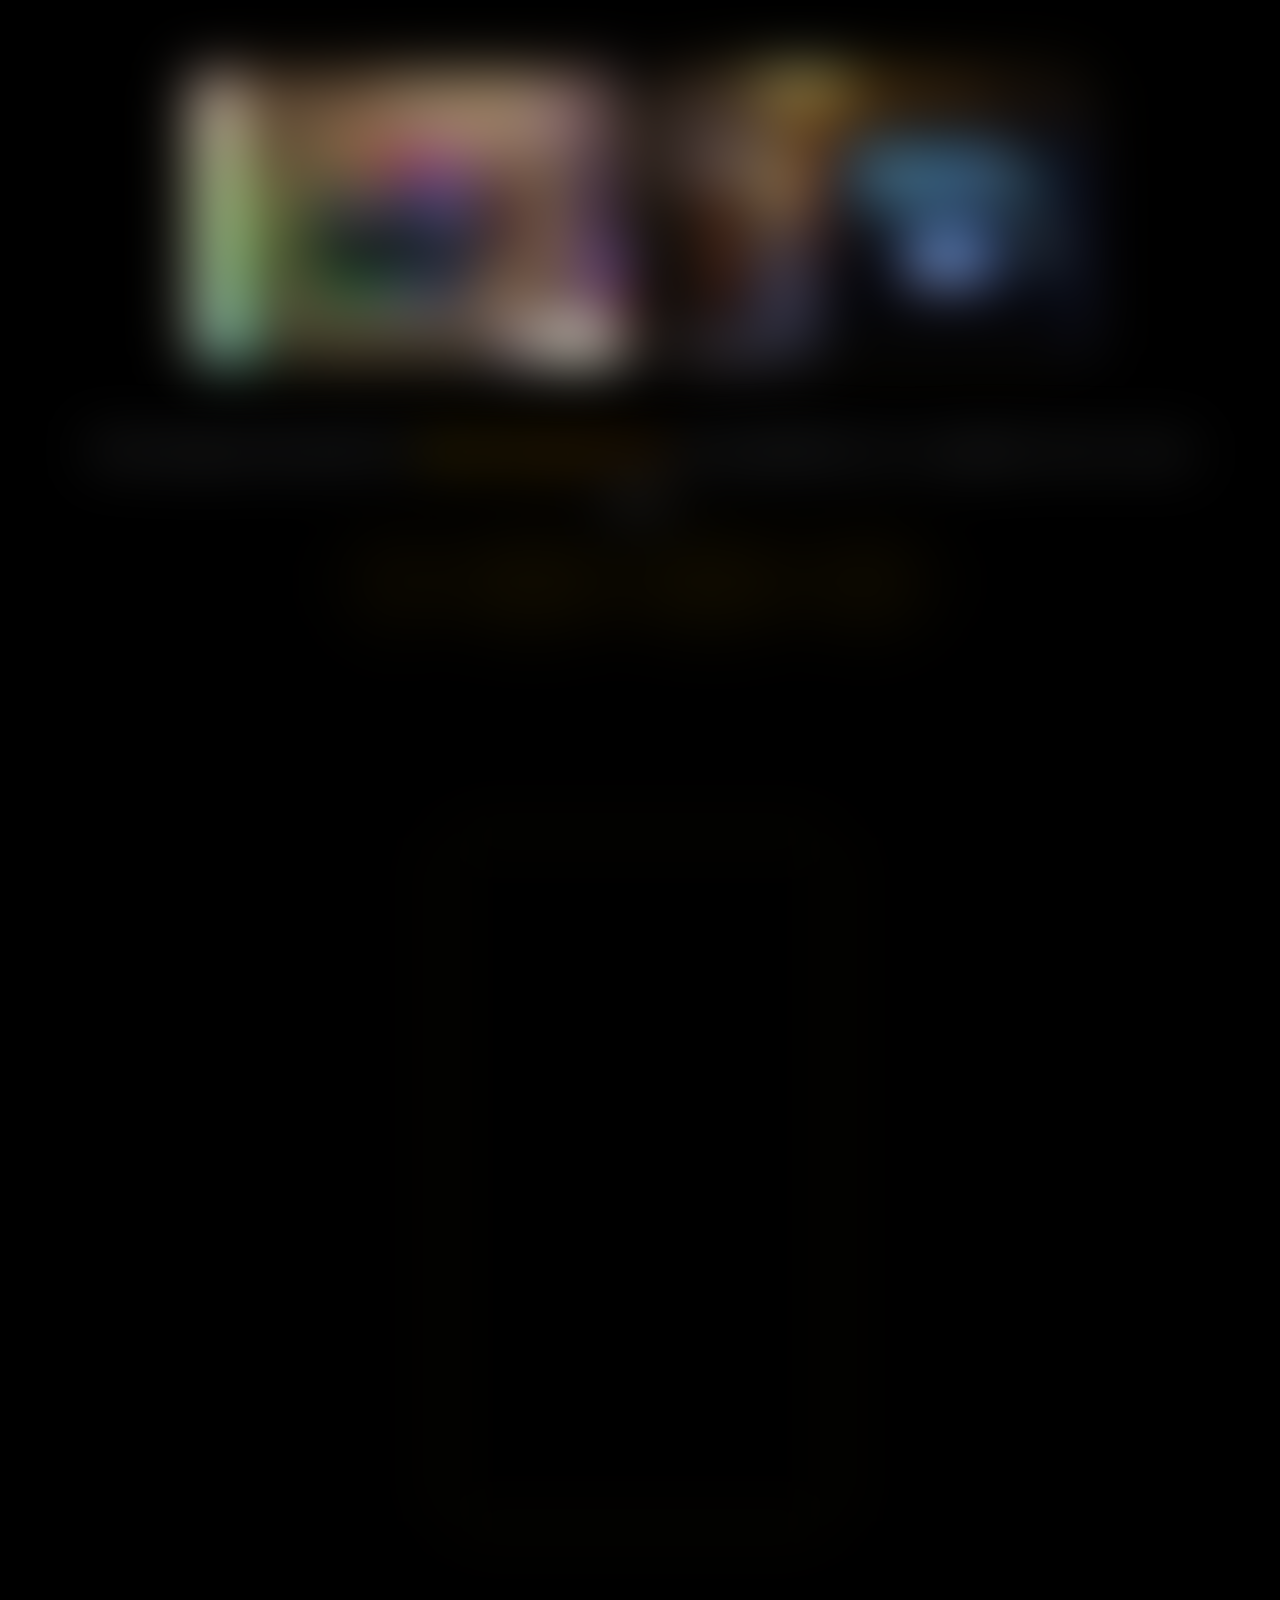
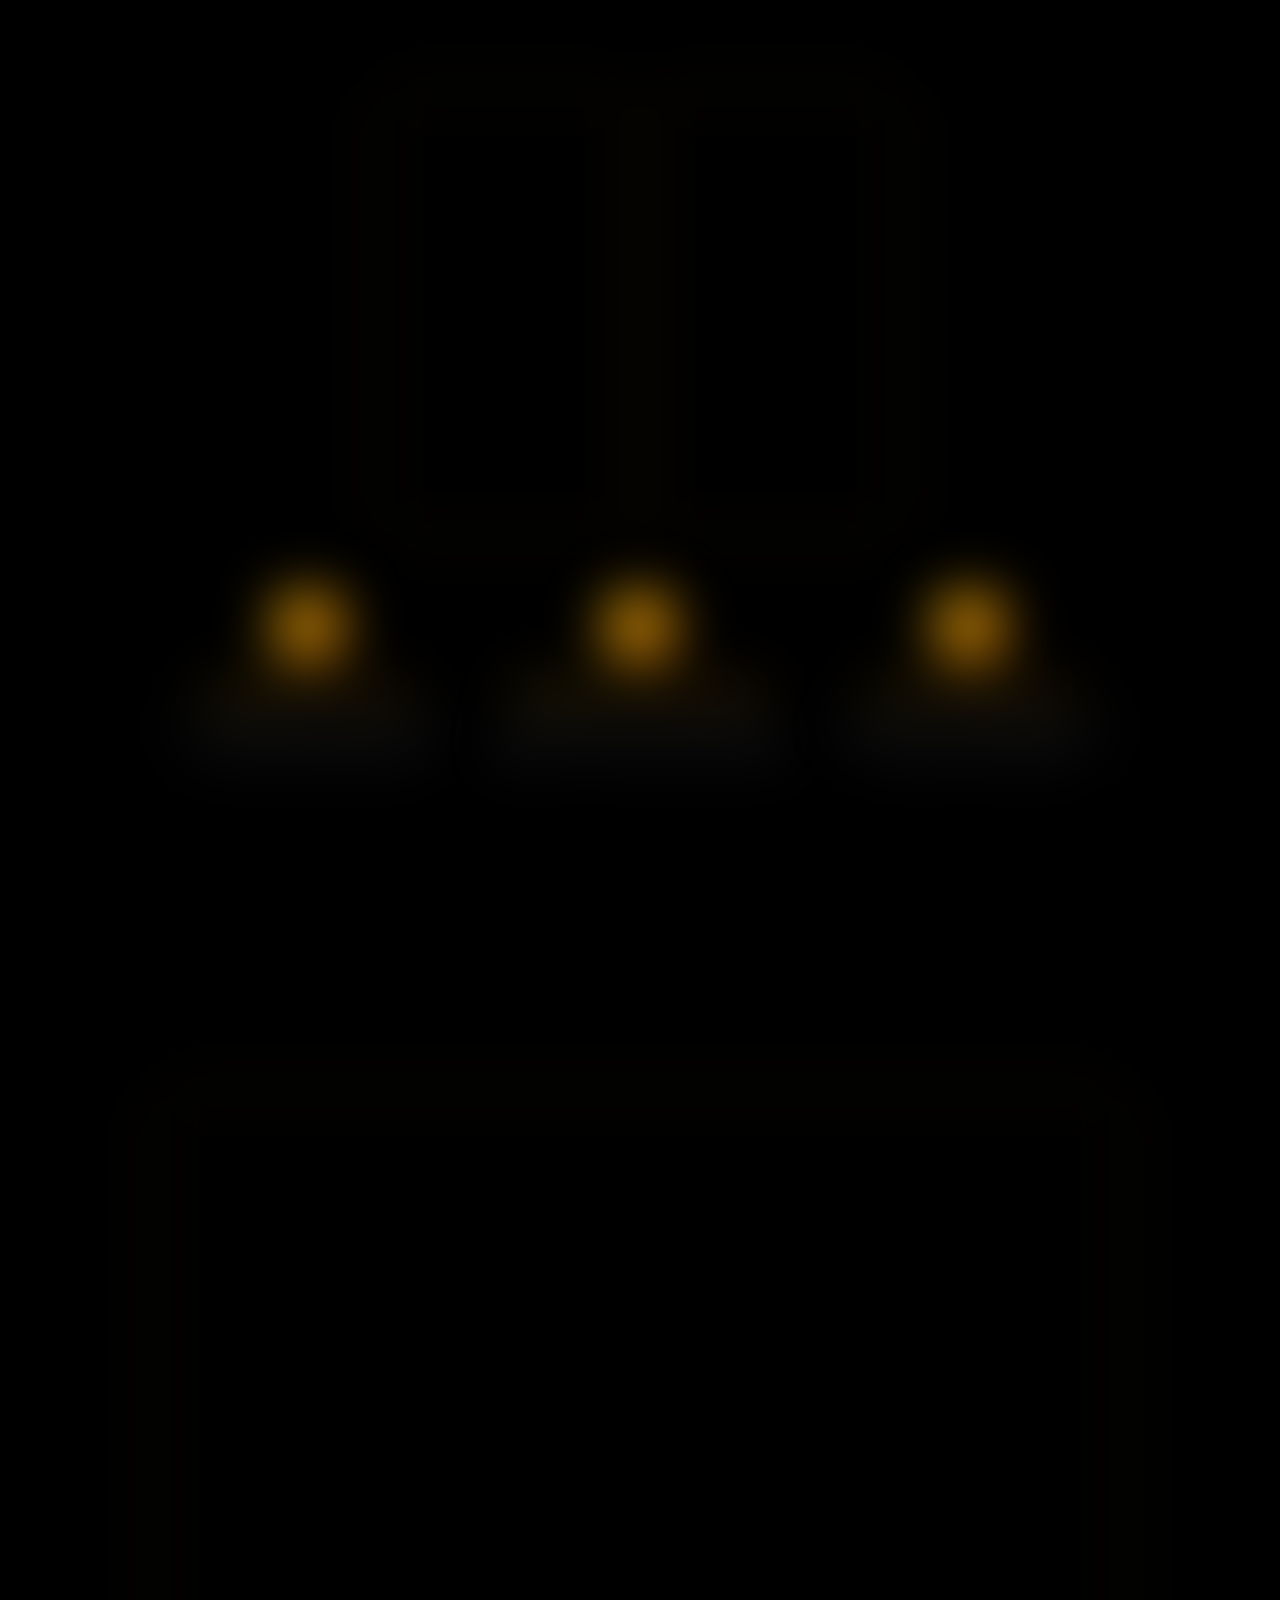
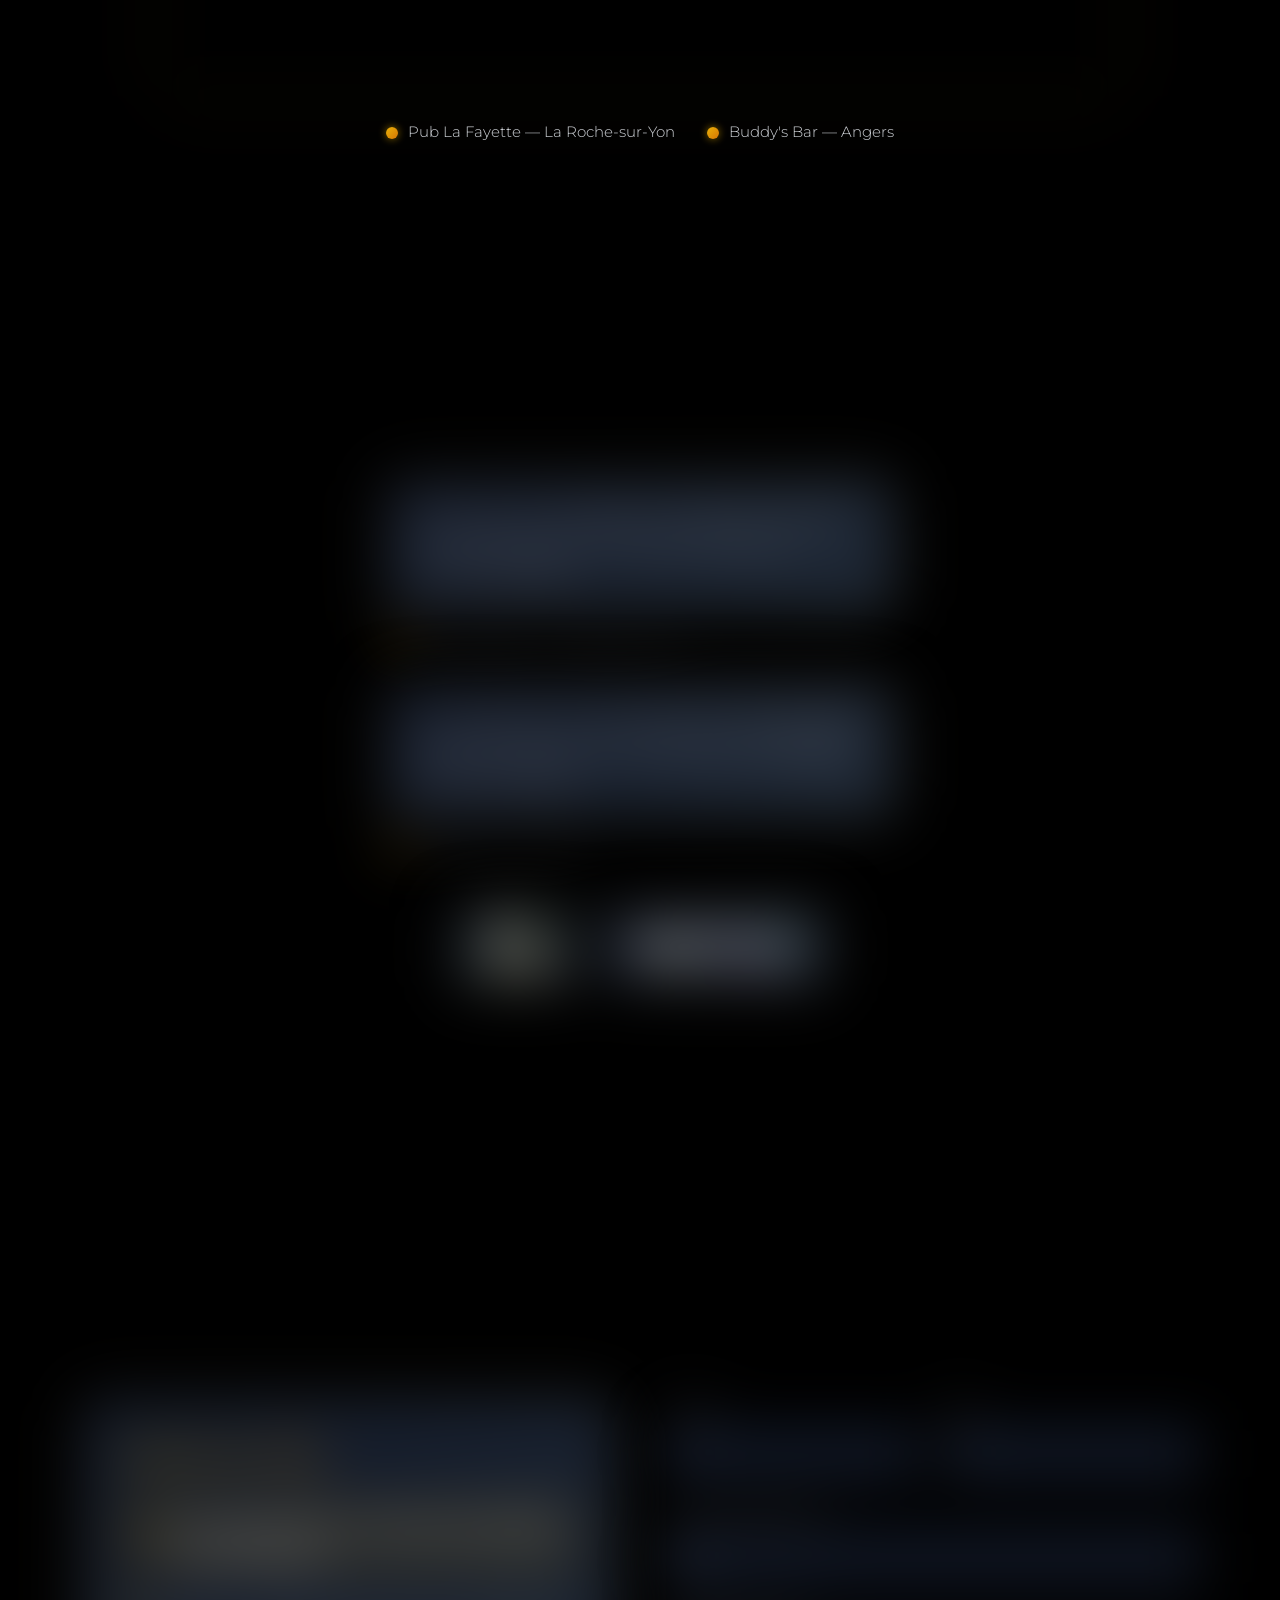
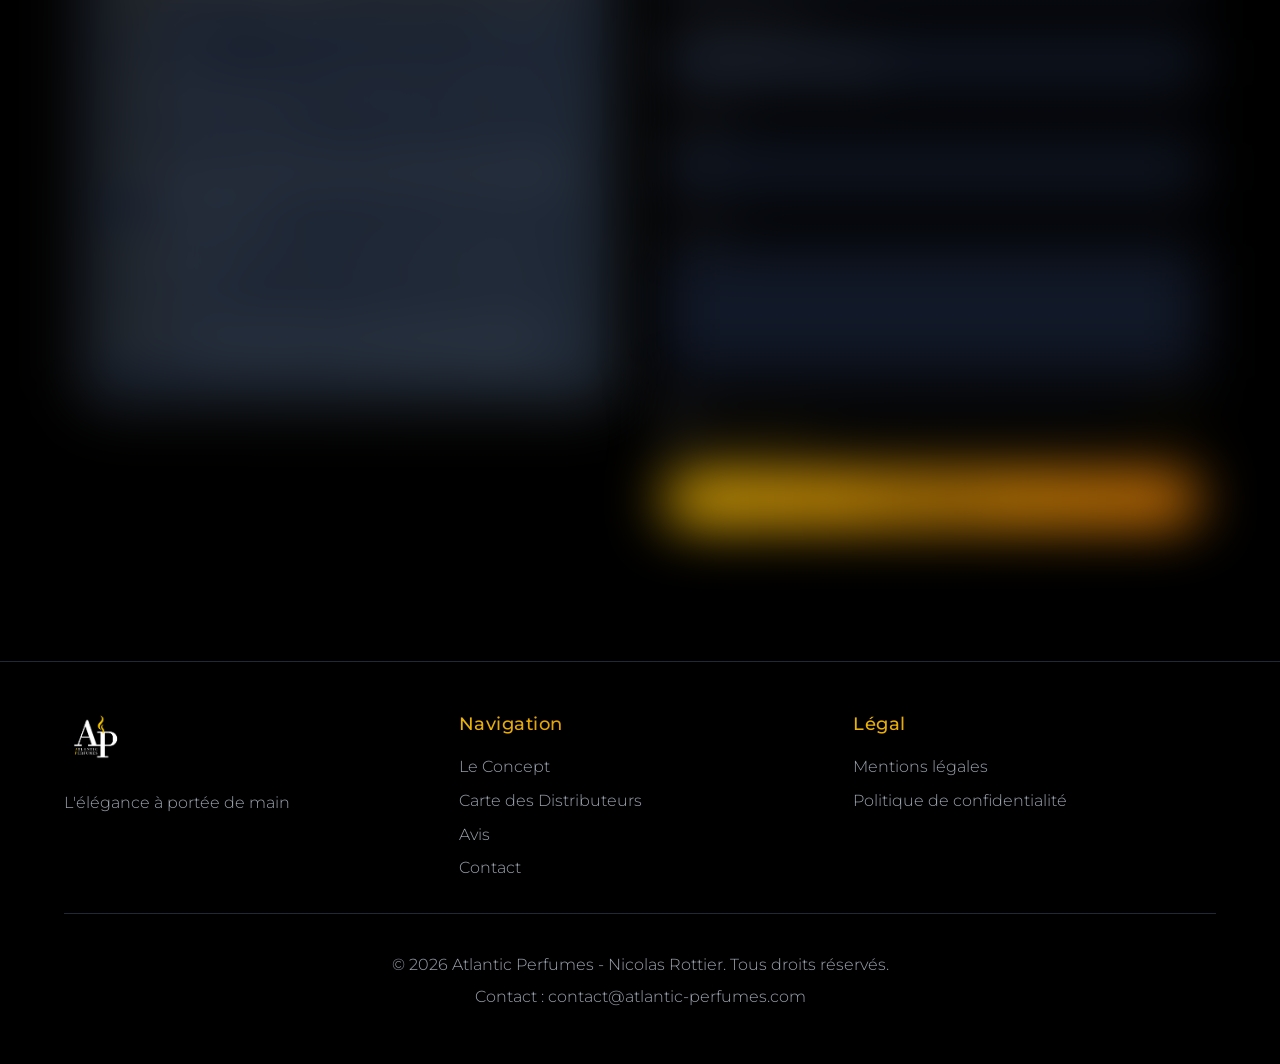
==== commit 1981ff53: "Add files via upload" ====
--- a/atlantic perfumes/index.html
+++ b/atlantic perfumes/index.html
@@ -32,7 +32,7 @@
         "url": "https://atlantic-perfumes.com/",
         "logo": "https://atlantic-perfumes.com/images/logo-blanc.png",
         "description": "Distributeurs automatiques de sprays de parfums haut de gamme installés dans les bars, boîtes de nuit, salles de sport et casinos.",
-        "email": "atlantic.perfumes1@gmail.com",
+        "email": "contact@atlantic-perfumes.com",
         "areaServed": "FR"
     }
     </script>
@@ -70,7 +70,11 @@
             <div class="container">
                 <div class="section-heading fade-in">
                     <h2 class="gold">Le Concept</h2>
-                    <p class="lead">Avez-vous besoin d'un spray de votre <span class="accent">parfum préféré ?</span></p>
+                    <!-- Variantes proposées pour l'accroche, au choix :
+                         - "Sentir bon au bon moment, en un geste." (retenue ci-dessous)
+                         - "Le bon parfum, au bon moment, en un geste."
+                         - "Une envie de parfum ? Un geste suffit." -->
+                    <p class="lead">Sentir bon au bon moment, <span class="accent">en un geste.</span></p>
                 </div>
 
                 <div class="concept-card fade-in">
@@ -80,6 +84,27 @@
                     <p>Un <span class="accent">distributeur automatique</span> des sprays de parfums haut de gamme est installé au mur dans un lieu de vie (bar, boîte, salle de sport, etc.) pour que les clients puissent profiter de ce service exclusif, en choisissant parmi <span class="accent">5 parfums tendance</span>, pour se parfumer <span class="accent">facilement</span> en un geste.</p>
                 </div>
 
+                <div class="practical-info fade-in">
+                    <div class="practical-item">
+                        <div class="icon-badge">
+                            <svg xmlns="http://www.w3.org/2000/svg" width="24" height="24" viewBox="0 0 24 24" fill="none" stroke="currentColor" stroke-width="2" stroke-linecap="round" stroke-linejoin="round"><path d="M4 10h12"></path><path d="M4 14h9"></path><path d="M19 6a7.7 7.7 0 0 0-5.2-2A7.9 7.9 0 0 0 6 12a7.9 7.9 0 0 0 7.8 8 7.7 7.7 0 0 0 5.2-2"></path></svg>
+                        </div>
+                        <div>
+                            <span class="practical-label">Prix</span>
+                            <span class="practical-value">2 € ou 1 €</span>
+                        </div>
+                    </div>
+                    <div class="practical-item">
+                        <div class="icon-badge">
+                            <svg xmlns="http://www.w3.org/2000/svg" width="24" height="24" viewBox="0 0 24 24" fill="none" stroke="currentColor" stroke-width="2" stroke-linecap="round" stroke-linejoin="round"><rect width="20" height="14" x="2" y="5" rx="2"></rect><line x1="2" x2="22" y1="10" y2="10"></line></svg>
+                        </div>
+                        <div>
+                            <span class="practical-label">Paiement</span>
+                            <span class="practical-value">Sans contact, ou pièces</span>
+                        </div>
+                    </div>
+                </div>
+
                 <div class="concept-gallery fade-in">
                     <img src="images/distrib-detail.jpg" alt="Détail du distributeur Atlantic Perfumes : flacons et boutons de sélection">
                     <img src="images/installation-pub.jpg" alt="Distributeur Atlantic Perfumes installé au Pub La Fayette">
@@ -89,7 +114,7 @@
                     <p class="lead-lg">Des sprays de parfum <span class="gold">haut de gamme</span>, accessibles en un geste, là où vous allez.</p>
                     <div class="pill-row">
                         <span class="pill fade-in">Bar</span>
-                        <span class="pill fade-in">Boite de Nuit</span>
+                        <span class="pill fade-in">Boîte de Nuit</span>
                         <span class="pill fade-in">Salle de Sport</span>
                         <span class="pill fade-in">Casino</span>
                     </div>
@@ -125,18 +150,21 @@
                             <svg xmlns="http://www.w3.org/2000/svg" width="32" height="32" viewBox="0 0 24 24" fill="none" stroke="currentColor" stroke-width="2" stroke-linecap="round" stroke-linejoin="round"><path d="M9.937 15.5A2 2 0 0 0 8.5 14.063l-6.135-1.582a.5.5 0 0 1 0-.962L8.5 9.936A2 2 0 0 0 9.937 8.5l1.582-6.135a.5.5 0 0 1 .963 0L14.063 8.5A2 2 0 0 0 15.5 9.937l6.135 1.581a.5.5 0 0 1 0 .964L15.5 14.063a2 2 0 0 0-1.437 1.437l-1.582 6.135a.5.5 0 0 1-.963 0z"></path><path d="M20 3v4"></path><path d="M22 5h-4"></path><path d="M4 17v2"></path><path d="M5 18H3"></path></svg>
                         </div>
                         <h3 class="gold">Expérience unique</h3>
+                        <p>Un service surprenant que vos clients ne trouvent nulle part ailleurs.</p>
                     </div>
                     <div class="feature fade-in">
                         <div class="icon-badge">
                             <svg xmlns="http://www.w3.org/2000/svg" width="32" height="32" viewBox="0 0 24 24" fill="none" stroke="currentColor" stroke-width="2" stroke-linecap="round" stroke-linejoin="round"><path d="M19 14c1.49-1.46 3-3.21 3-5.5A5.5 5.5 0 0 0 16.5 3c-1.76 0-3 .5-4.5 2-1.5-1.5-2.74-2-4.5-2A5.5 5.5 0 0 0 2 8.5c0 2.3 1.5 4.05 3 5.5l7 7Z"></path></svg>
                         </div>
                         <h3 class="gold">Expérience mémorable</h3>
+                        <p>Vos clients repartent avec une touche de parfum… et un souvenir de votre lieu.</p>
                     </div>
                     <div class="feature fade-in">
                         <div class="icon-badge">
                             <svg xmlns="http://www.w3.org/2000/svg" width="32" height="32" viewBox="0 0 24 24" fill="none" stroke="currentColor" stroke-width="2" stroke-linecap="round" stroke-linejoin="round"><path d="M4 14a1 1 0 0 1-.78-1.63l9.9-10.2a.5.5 0 0 1 .86.46l-1.92 6.02A1 1 0 0 0 13 10h7a1 1 0 0 1 .78 1.63l-9.9 10.2a.5.5 0 0 1-.86-.46l1.92-6.02A1 1 0 0 0 11 14z"></path></svg>
                         </div>
                         <h3 class="gold">Confort &amp; Bien-être</h3>
+                        <p>Se rafraîchir en quelques secondes, au moment où l'on en a besoin.</p>
                     </div>
                 </div>
             </div>
@@ -162,6 +190,12 @@
                 <div class="section-heading fade-in">
                     <h2>Ils nous font <span class="gold">confiance</span></h2>
                 </div>
+                <!--
+                    Pour ajouter un nouveau partenaire dans cette section :
+                    1. Dupliquer un bloc <div class="testimonial-wrap fade-in"> ci-dessous avec son avis et le nom/ville de l'établissement.
+                    2. Ajouter son logo dans le dossier images/, puis dupliquer un <div class="partner-logo-badge"> plus bas avec ce logo.
+                    3. S'il est aussi sur la carte des distributeurs (section #carte), ajouter une ligne correspondante dans .map-legend.
+                -->
                 <div class="testimonial-wrap fade-in">
                     <div class="testimonial-bubble">
                         <p>Merci pour ton installation, ça rajoute une super touche décoration, et les gens trouvent ça vraiment pratique</p>
@@ -201,17 +235,21 @@
                     <div class="offer-card fade-in">
                         <h3 class="gold">Détails de l'offre</h3>
                         <ul class="offer-list">
-                            <li>
-                                <svg xmlns="http://www.w3.org/2000/svg" width="24" height="24" viewBox="0 0 24 24" fill="none" stroke="currentColor" stroke-width="2" stroke-linecap="round" stroke-linejoin="round"><circle cx="12" cy="12" r="10"></circle><path d="m9 12 2 2 4-4"></path></svg>
-                                <span>Livraison, et installation clé en main - 0 frais pour vous.</span>
-                            </li>
-                            <li>
-                                <svg xmlns="http://www.w3.org/2000/svg" width="24" height="24" viewBox="0 0 24 24" fill="none" stroke="currentColor" stroke-width="2" stroke-linecap="round" stroke-linejoin="round"><circle cx="12" cy="12" r="10"></circle><path d="m9 12 2 2 4-4"></path></svg>
-                                <span>Maintenance, et remplissage pris en charge - Rien à faire pour vous.</span>
-                            </li>
-                            <li>
-                                <svg xmlns="http://www.w3.org/2000/svg" width="24" height="24" viewBox="0 0 24 24" fill="none" stroke="currentColor" stroke-width="2" stroke-linecap="round" stroke-linejoin="round"><circle cx="12" cy="12" r="10"></circle><path d="m9 12 2 2 4-4"></path></svg>
-                                <span>Avantage comparatif pour vos clients exclusivité - augmentation de votre NPS.</span>
+                            <li class="offer-highlight">
+                                <svg xmlns="http://www.w3.org/2000/svg" width="24" height="24" viewBox="0 0 24 24" fill="none" stroke="currentColor" stroke-width="2" stroke-linecap="round" stroke-linejoin="round"><path d="M12 2v20"></path><path d="M17 5H9.5a3.5 3.5 0 0 0 0 7h5a3.5 3.5 0 0 1 0 7H6"></path></svg>
+                                <span>Vous touchez <span class="gold">15 %</span> sur chaque vente réalisée par le distributeur.</span>
+                            </li>
+                            <li>
+                                <svg xmlns="http://www.w3.org/2000/svg" width="24" height="24" viewBox="0 0 24 24" fill="none" stroke="currentColor" stroke-width="2" stroke-linecap="round" stroke-linejoin="round"><circle cx="12" cy="12" r="10"></circle><path d="m9 12 2 2 4-4"></path></svg>
+                                <span>Livraison et installation clé en main — 0 frais pour vous.</span>
+                            </li>
+                            <li>
+                                <svg xmlns="http://www.w3.org/2000/svg" width="24" height="24" viewBox="0 0 24 24" fill="none" stroke="currentColor" stroke-width="2" stroke-linecap="round" stroke-linejoin="round"><circle cx="12" cy="12" r="10"></circle><path d="m9 12 2 2 4-4"></path></svg>
+                                <span>Maintenance et remplissage pris en charge — rien à faire pour vous.</span>
+                            </li>
+                            <li>
+                                <svg xmlns="http://www.w3.org/2000/svg" width="24" height="24" viewBox="0 0 24 24" fill="none" stroke="currentColor" stroke-width="2" stroke-linecap="round" stroke-linejoin="round"><circle cx="12" cy="12" r="10"></circle><path d="m9 12 2 2 4-4"></path></svg>
+                                <span>Un service original que vos clients ne trouvent pas ailleurs, et qui leur laisse un bon souvenir de votre établissement.</span>
                             </li>
                             <li>
                                 <svg xmlns="http://www.w3.org/2000/svg" width="24" height="24" viewBox="0 0 24 24" fill="none" stroke="currentColor" stroke-width="2" stroke-linecap="round" stroke-linejoin="round"><circle cx="12" cy="12" r="10"></circle><path d="m9 12 2 2 4-4"></path></svg>
@@ -219,12 +257,12 @@
                             </li>
                             <li>
                                 <svg xmlns="http://www.w3.org/2000/svg" width="24" height="24" viewBox="0 0 24 24" fill="none" stroke="currentColor" stroke-width="2" stroke-linecap="round" stroke-linejoin="round"><circle cx="12" cy="12" r="10"></circle><path d="m9 12 2 2 4-4"></path></svg>
-                                <span>La seule nécessité est une connexion internet, un mur disponible, et une alimentation électrique.</span>
+                                <span>La seule nécessité est une connexion internet, un mur disponible et une alimentation électrique.</span>
                             </li>
                         </ul>
                     </div>
 
-                    <form class="contact-form fade-in" id="contactForm" action="https://formsubmit.co/atlantic.perfumes1@gmail.com" method="POST">
+                    <form class="contact-form fade-in" id="contactForm" action="https://formsubmit.co/contact@atlantic-perfumes.com" method="POST">
                         <input type="hidden" name="_subject" value="Nouvelle demande - Atlantic Perfumes">
                         <input type="hidden" name="_template" value="table">
                         <input type="hidden" name="_captcha" value="true">
@@ -259,7 +297,7 @@
                                 <select id="type" name="type" required>
                                     <option value="" disabled selected>Sélectionnez un type</option>
                                     <option value="Bar">Bar</option>
-                                    <option value="Boite de Nuit">Boîte de Nuit</option>
+                                    <option value="Boîte de Nuit">Boîte de Nuit</option>
                                     <option value="Salle de Sport">Salle de Sport</option>
                                     <option value="Casino">Casino</option>
                                     <option value="Autre">Autre</option>
@@ -315,7 +353,7 @@
             </div>
             <div class="footer-bottom">
                 <p>&copy; 2026 Atlantic Perfumes - Nicolas Rottier. Tous droits réservés.</p>
-                <p>Contact : atlantic.perfumes1@gmail.com</p>
+                <p>Contact : contact@atlantic-perfumes.com</p>
             </div>
         </div>
     </footer>
--- a/atlantic perfumes/style_modern.css
+++ b/atlantic perfumes/style_modern.css
@@ -283,6 +283,44 @@
     color: var(--black);
 }
 
+/* Practical info (price / payment) */
+.practical-info {
+    display: flex;
+    flex-wrap: wrap;
+    justify-content: center;
+    gap: 1.5rem;
+    max-width: 40rem;
+    margin: 0 auto 4rem;
+}
+
+.practical-item {
+    display: flex;
+    align-items: center;
+    gap: 1rem;
+    background: linear-gradient(135deg, var(--card-dark), var(--card-darker));
+    border: 1px solid rgba(202, 138, 4, 0.3);
+    border-radius: 1rem;
+    padding: 1.1rem 1.75rem;
+    box-shadow: 0 0 30px rgba(234, 179, 8, 0.08);
+}
+
+.practical-item .icon-badge {
+    flex-shrink: 0;
+}
+
+.practical-label {
+    display: block;
+    font-size: 0.85rem;
+    color: var(--gray-400);
+}
+
+.practical-value {
+    display: block;
+    font-size: 1.1rem;
+    color: var(--white);
+    font-weight: 500;
+}
+
 /* Concept gallery */
 .concept-gallery {
     max-width: 56rem;
@@ -351,6 +389,13 @@
 
 .feature h3 {
     font-size: 1.25rem;
+    margin-bottom: 0.5rem;
+}
+
+.feature p {
+    font-size: 0.95rem;
+    color: var(--gray-400);
+    margin: 0;
 }
 
 /* Map */
@@ -504,6 +549,20 @@
     display: flex;
     align-items: flex-start;
     gap: 0.75rem;
+}
+
+.offer-highlight {
+    background: rgba(234, 179, 8, 0.08);
+    border: 1px solid rgba(202, 138, 4, 0.4);
+    border-radius: 0.75rem;
+    padding: 0.9rem 1rem;
+    margin: -0.2rem -0.2rem 0.4rem;
+}
+
+.offer-highlight span {
+    font-size: 1.1rem;
+    font-weight: 500;
+    color: var(--white);
 }
 
 .offer-list svg {
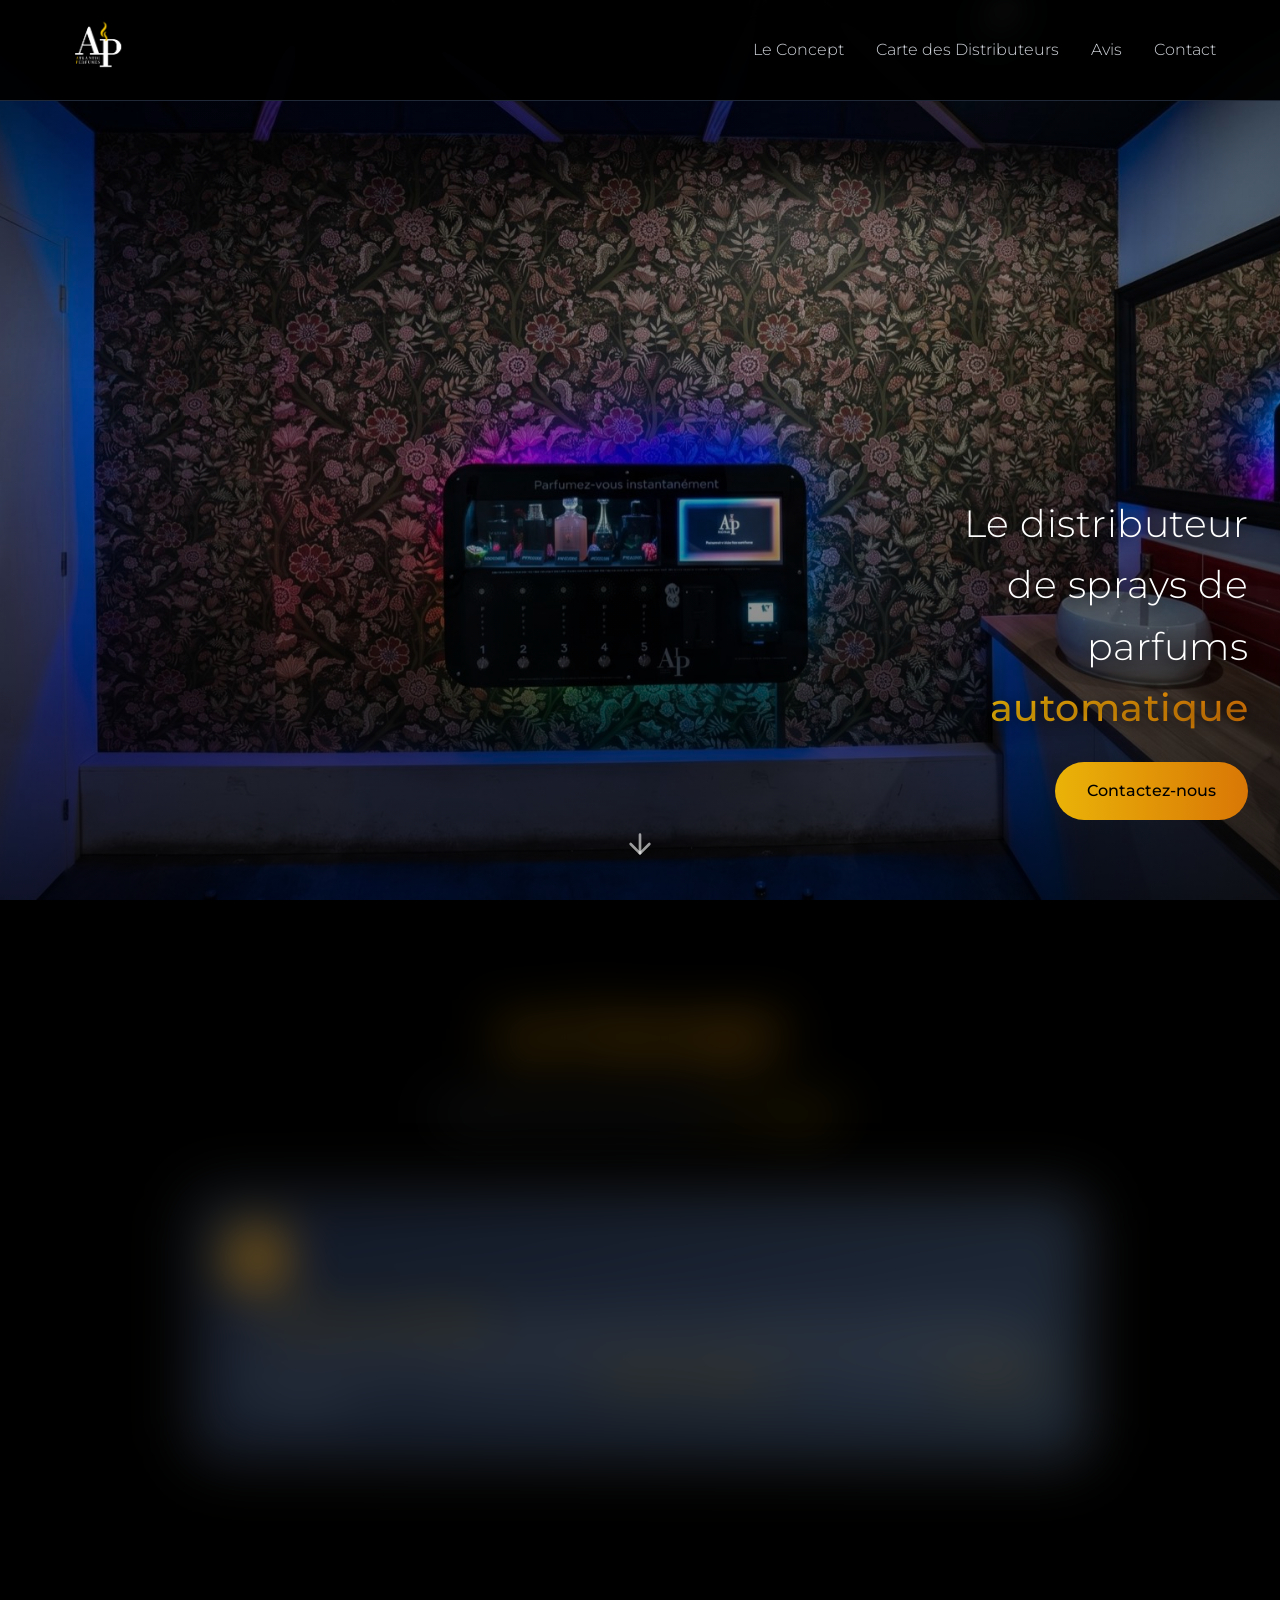
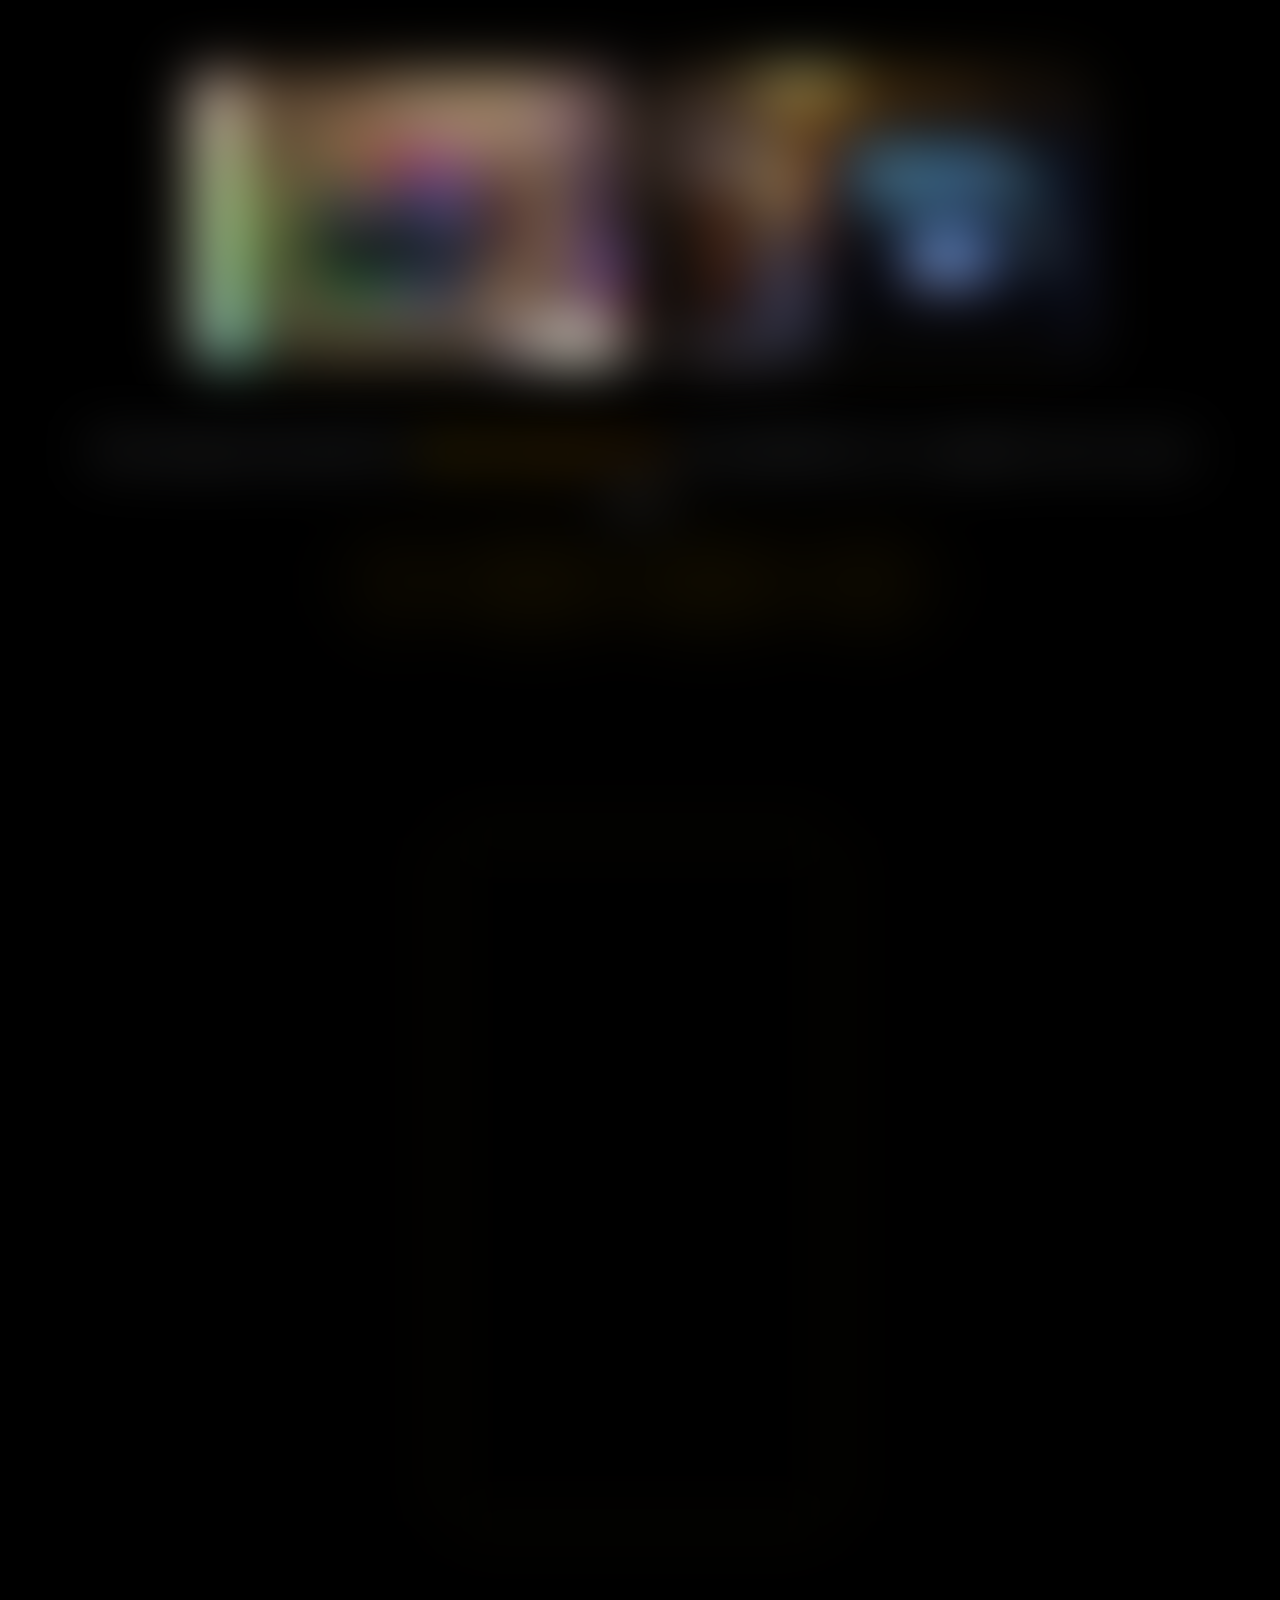
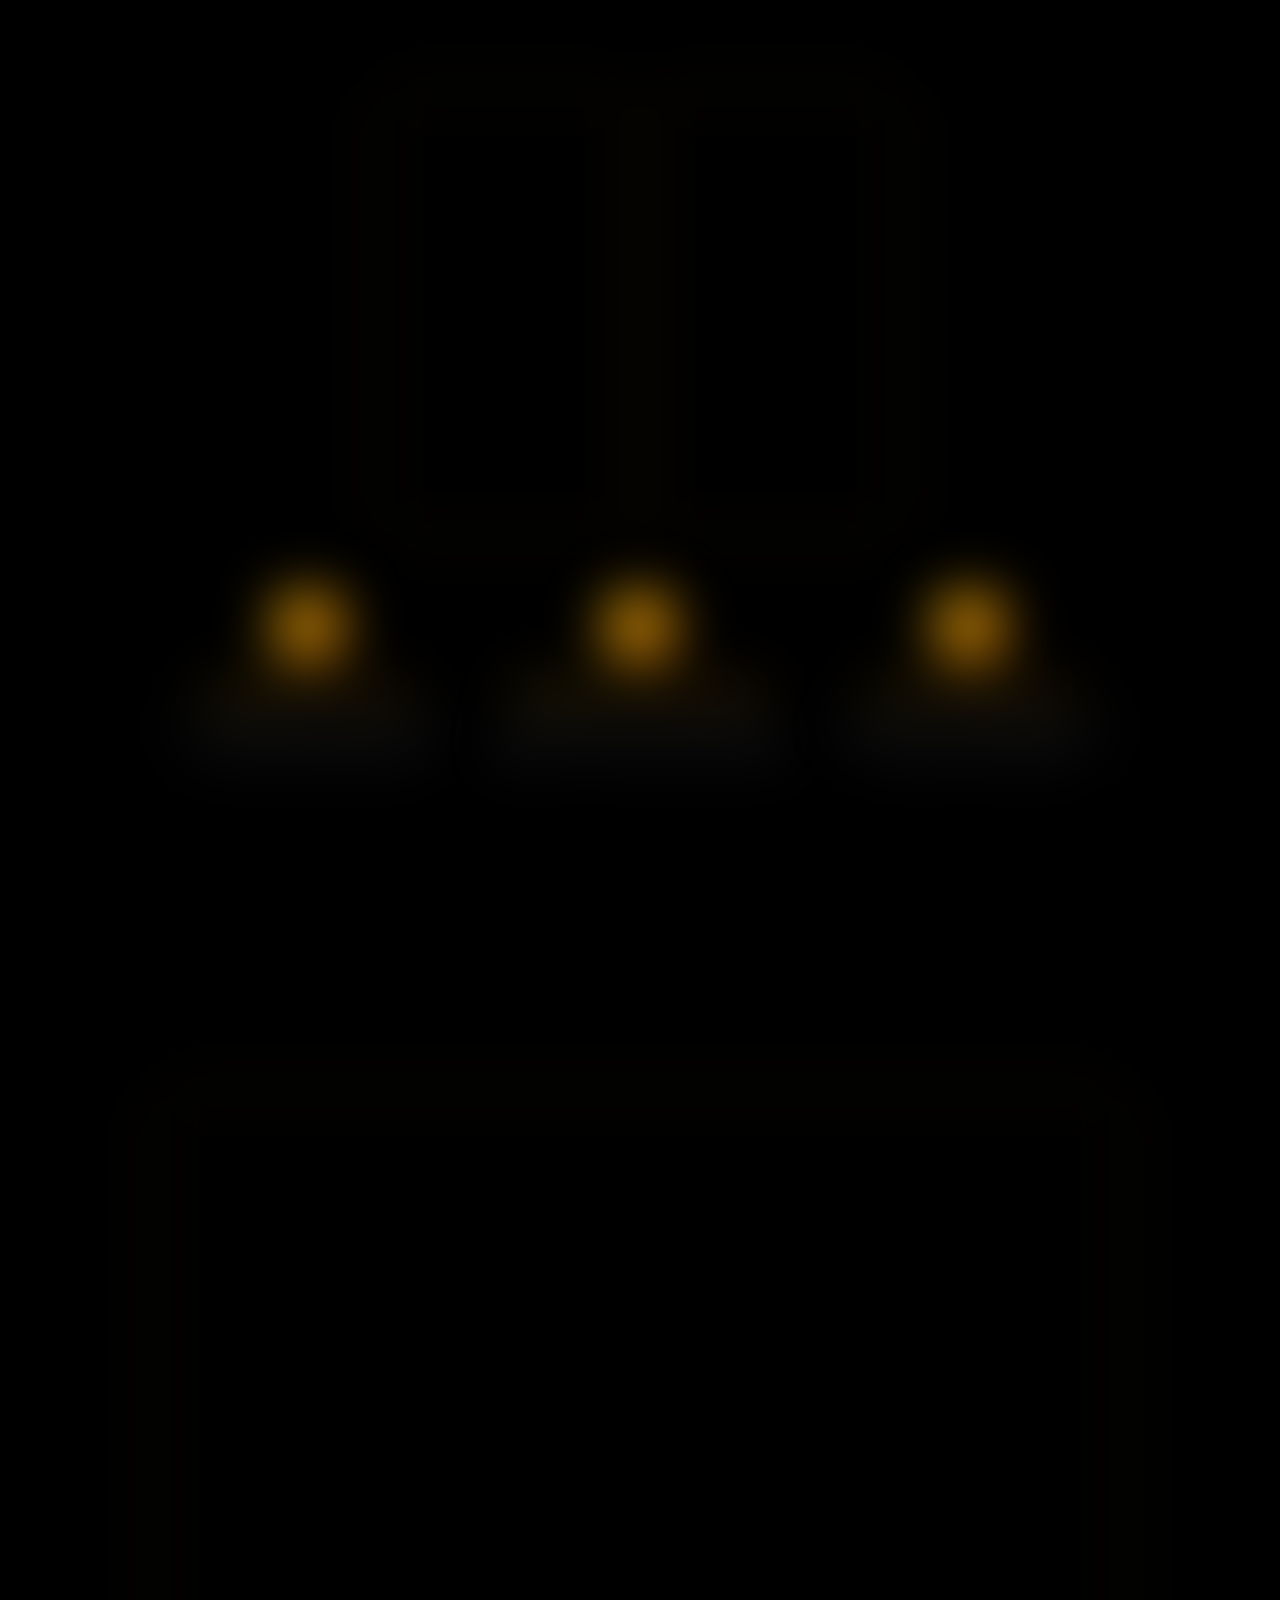
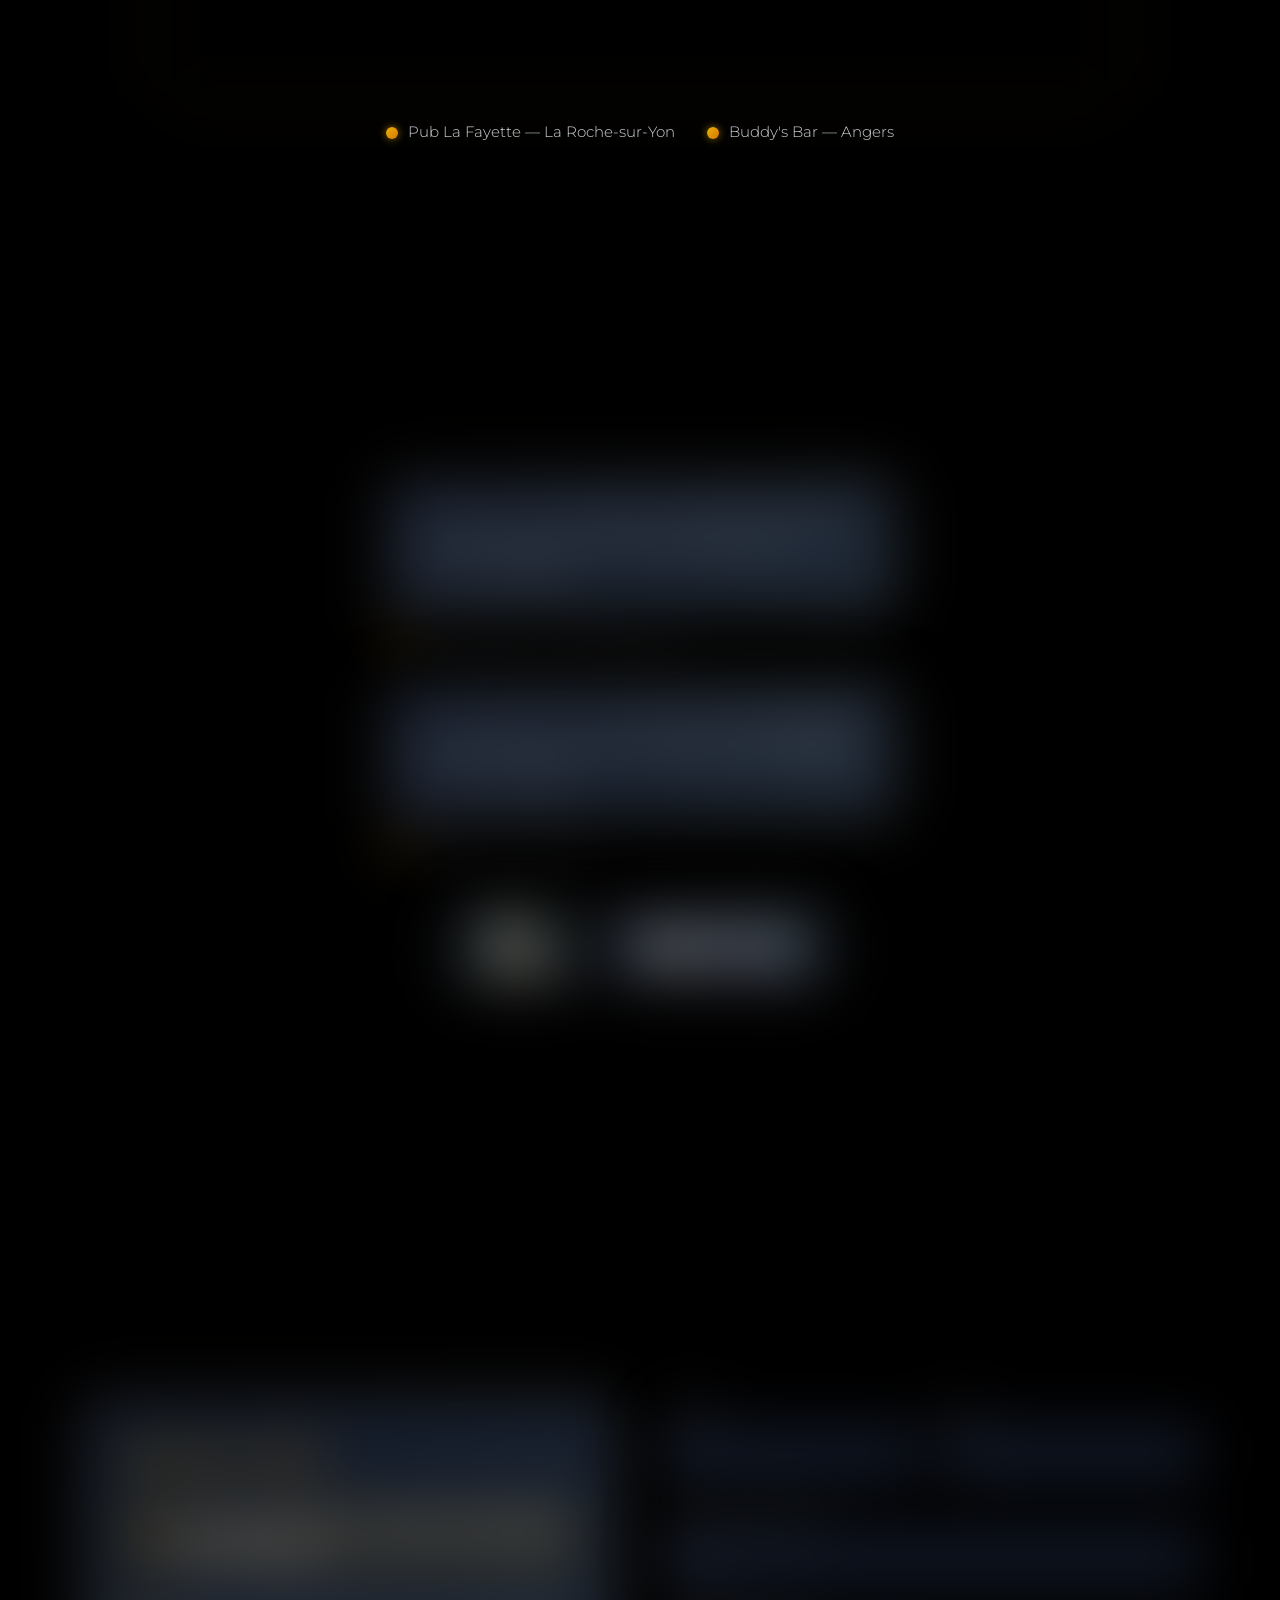
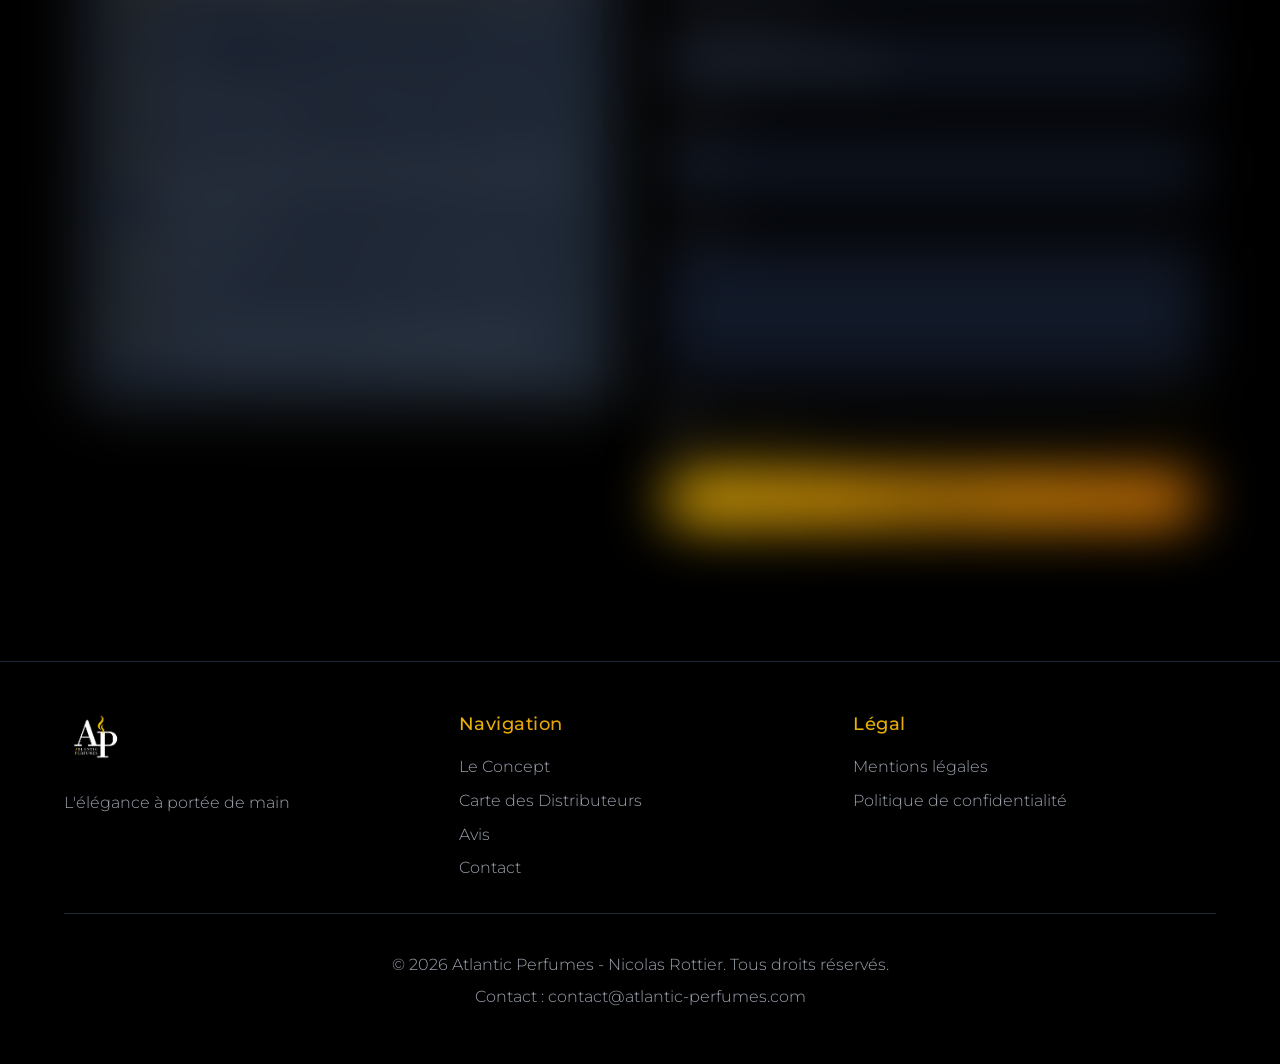
==== commit 40e1b2a9: "Add files via upload" ====
--- a/atlantic perfumes/index.html
+++ b/atlantic perfumes/index.html
@@ -237,7 +237,7 @@
                         <ul class="offer-list">
                             <li class="offer-highlight">
                                 <svg xmlns="http://www.w3.org/2000/svg" width="24" height="24" viewBox="0 0 24 24" fill="none" stroke="currentColor" stroke-width="2" stroke-linecap="round" stroke-linejoin="round"><path d="M12 2v20"></path><path d="M17 5H9.5a3.5 3.5 0 0 0 0 7h5a3.5 3.5 0 0 1 0 7H6"></path></svg>
-                                <span>Vous touchez <span class="gold">15 %</span> sur chaque vente réalisée par le distributeur.</span>
+                                <span>Vous touchez <span class="gold">10 %</span> sur chaque vente réalisée par le distributeur.</span>
                             </li>
                             <li>
                                 <svg xmlns="http://www.w3.org/2000/svg" width="24" height="24" viewBox="0 0 24 24" fill="none" stroke="currentColor" stroke-width="2" stroke-linecap="round" stroke-linejoin="round"><circle cx="12" cy="12" r="10"></circle><path d="m9 12 2 2 4-4"></path></svg>
